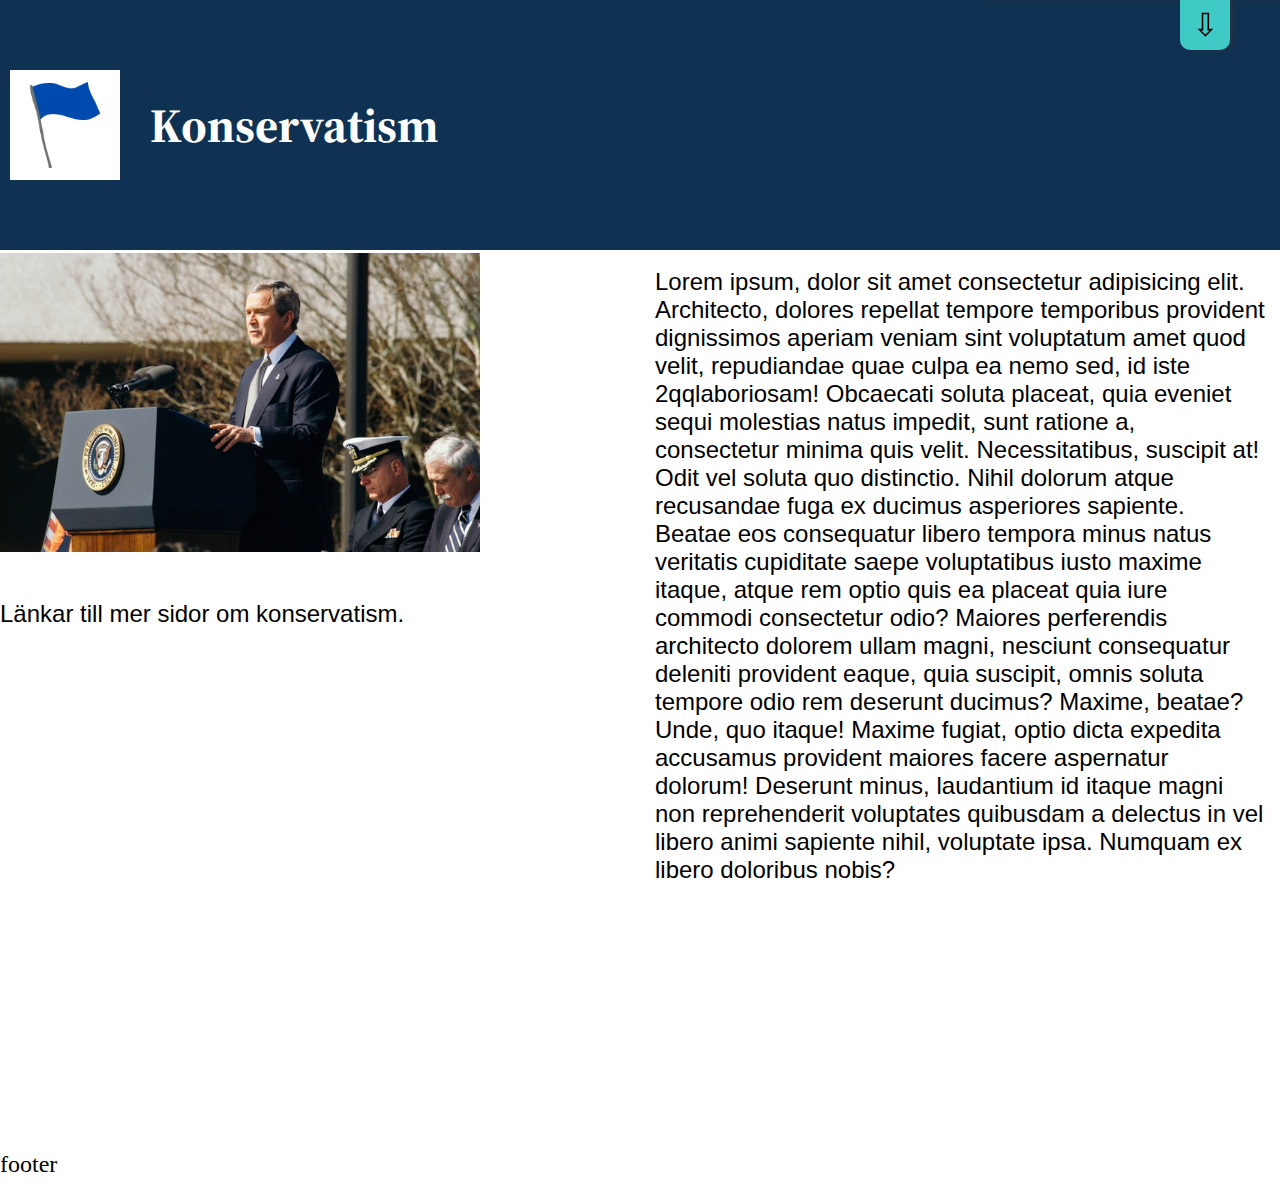
==== index.html @ 44e602ef "Historia och navbaren upplösningsanpassad samt fil för inriktningar skapad." ====
<!DOCTYPE html>
<html lang="sv">
<head>
    <meta charset="UTF-8">
    <meta http-equiv="X-UA-Compatible" content="IE=edge">
    <meta name="viewport" content="width=device-width, initial-scale=1.0">
    <title>Konservatism</title>
    <link rel="stylesheet" href="style.css">
    <link rel="preconnect" href="https://fonts.gstatic.com">
    <link href="https://fonts.googleapis.com/css2?family=Source+Serif+Pro:ital,wght@1,600&display=swap" rel="stylesheet">
</head>
<body>
    <div class="body">
        <nav class="slide" id="nav">
            <span id="x">⇩</span>
            <a href="index.html">Hem</a>
            <a href="historia.html">Historia</a>
            <a href="inriktningar.html">Inriktningar</a>
            <a href="">Partier</a>
        </nav>
        <header class = "header">
            <img src="bilder/logo-projekt.png" alt="blå flagga">
            <h1>Konservatism</h1>
        </header>
        <content class="content">
            <div class="content_img">
            <img src="bilder/history-in-hd-DhwKbmdlJa0-unsplash (2).jpg" alt="George W Bush talar"></div>
            <p class="content_text">Lorem ipsum, dolor sit amet consectetur adipisicing elit. Architecto, dolores repellat tempore temporibus provident dignissimos aperiam veniam sint voluptatum amet quod velit, repudiandae quae culpa ea nemo sed, id iste 2qqlaboriosam! Obcaecati soluta placeat, quia eveniet sequi molestias natus impedit, sunt ratione a, consectetur minima quis velit. Necessitatibus, suscipit at! Odit vel soluta quo distinctio. Nihil dolorum atque recusandae fuga ex ducimus asperiores sapiente. Beatae eos consequatur libero tempora minus natus veritatis cupiditate saepe voluptatibus iusto maxime itaque, atque rem optio quis ea placeat quia iure commodi consectetur odio? Maiores perferendis architecto dolorem ullam magni, nesciunt consequatur deleniti provident eaque, quia suscipit, omnis soluta tempore odio rem deserunt ducimus? Maxime, beatae? Unde, quo itaque! Maxime fugiat, optio dicta expedita accusamus provident maiores facere aspernatur dolorum! Deserunt minus, laudantium id itaque magni non reprehenderit voluptates quibusdam a delectus in vel libero animi sapiente nihil, voluptate ipsa. Numquam ex libero doloribus nobis?</p>

        <div class="content_link">
            <p>Länkar till mer sidor om konservatism.</p>
        </div> 
    </content>
    </div>
        <div class="footer">
            <p>footer</p>
        </div>
    </div>
    <script src="nav.js"></script>
</body>
</html>
---- style.css ----
/*GLOBAL*/
body{
    margin: 0;
    padding: 0;
}

/*GLOBAL-NAV*/
.slide {
    background-color: #40cac5;
    width: 600px;
    height: 300px;
    position: relative;
    
    position: fixed;
    top: -300px;
    right: 0;
    
    transition: .3s ease-in-out;
    
    box-shadow: 5px 0 5px rgba(50, 50, 50, .4);
}

.slide a {
    font-family: 'Source Serif Pro', serif;
    color: white;
    font-size: 350%;
    display: flex;
    justify-content: center;
}

.slide span {
    background-color: #40cac5;

    border-bottom-left-radius: 10px;
    border-bottom-right-radius: 10px;

    cursor: pointer;
    box-shadow: 5px 0 5px rgba(50, 50, 50, .4);
    
    display: block;
    height: 150px;
    width: 150px;

    font-family: Arial, "Helvetica Nueue", sans-serif;
    font-size: 350%;

    position: absolute;
    right: 50px;
    top: 300px;

    display: flex;
    justify-content: center;
    align-items: center;
}

.open {
    top: 0;
}


/*GLOBAL-BODY*/
.body {
    display: grid;
    grid-template-columns: auto;
    grid-template-rows: 300px auto 275px;
    grid-template-areas:
    "h"
    "c"
    "f";
    gap: 3px;
    width: 100%;
}

content {
    font-family: Arial, Helvetica, sans-serif;
}

/*GLOBAL HEADER*/
.header {
    grid-area: h;
    background-color: #103252;
    font-family: 'Source Serif Pro', serif;
    color: white;
    display: flex;
    align-items: center;
}

.header h1 {
    text-align: right;
    margin: 10px;
    padding: 10px;
    font-size: 400%;
}

.header img {
    background-color: white; 
    margin: 10px;
    padding: 10px;
    width: 7%;
    height: auto;
}

/*CONTENT-INDEX*/
.content {
    grid-area: c;
    display: grid;
    grid-template-columns: repeat(2, 1fr);
    grid-template-rows: repeat(2, 1fr);
    grid-template-areas: 
    "b t"
    "l t";
}

.content img {
    width: 75%;
    height: auto;
}

.content_img {
    grid-area: b;
    size: 175%;
}

.content_text {
    grid-area: t;
    margin: 10px;
    padding: 5px;
    font-size: 250%;
}

.content_link {
    grid-area: l;
    display: flex;
    align-items: flex-start;
    font-size: 250%;
}

.footer {
    grid-area: f;
    font-size: 250%;
}

.open {
    top: 150;
    box-shadow: 5px 0 5px 0 rgba(50,50,50, .4);
}


/*CONTENT HISTORY*/
.history_content {
    grid-area: c;
    display: grid;
    grid-template-columns: 500px auto;
    grid-template-rows: repeat(2, 600px);
    grid-template-areas: 
    "hb1 ht"
    "hb2 ht";
}

.history_content img {
    width: 450px;
    height: auto;
}

.history_content_img1 {
    grid-area: hb1;
}

.history_content_text {
    grid-area: ht;
    font-size: 250%;
}

.history_content_img2 {
    grid-area: hb2;
}

/*2K*/
@media screen and (max-width: 2560px) {
    .slide {
        background-color: #40cac5;
        width: 550px;
        height: 250px;
        position: relative;
        
        position: fixed;
        top: -250px;
        right: 0;
        
        transition: .3s ease-in-out;
        
        box-shadow: 5px 0 5px rgba(50, 50, 50, .4);
    }
    
    .slide a {
        font-family: 'Source Serif Pro', serif;
        color: white;
        font-size: 300%;
        display: flex;
        justify-content: center;
    }
    
    .slide span {
        background-color: #40cac5;
    
        border-bottom-left-radius: 10px;
        border-bottom-right-radius: 10px;
    
        cursor: pointer;
        box-shadow: 5px 0 5px rgba(50, 50, 50, .4);
        
        display: block;
        height: 100px;
        width: 100px;
    
        font-family: Arial, "Helvetica Nueue", sans-serif;
        font-size: 300%;
    
        position: absolute;
        right: 50px;
        top: 250px;
    
        display: flex;
        justify-content: center;
        align-items: center;
    }
    
    .open {
        top: 0;
    }

    .body {
        display: grid;
        grid-template-columns: auto;
        grid-template-rows: 250px auto 225px;
        grid-template-areas:
        "h"
        "c"
        "f";
        gap: 3px;
        width: 100%;
    }
    
    .header {
        grid-area: h;
        background-color: #103252;
        font-family: 'Source Serif Pro', serif;
        color: white;
        display: flex;
        align-items: center;

    }
    
    .header h1 {
        text-align: right;
        margin: 10px;
        padding: 10px;
        font-size: 350%;
    }
    
    .header img {
        background-color: white; 
        margin: 10px;
        padding: 10px;
    }
    .content {
        grid-area: c;
        display: grid;
        grid-template-columns: repeat(2, 1fr);
        grid-template-rows: repeat(2, 1fr);
        grid-template-areas: 
        "b t"
        "l t";
    }

    .content_img {
        grid-area: b;
    }
    
    .content_text {
        grid-area: t;
        margin: 10px;
        padding: 5px;
        font-size: 200%;
    }
    
    .content_link {
        grid-area: l;
        display: flex;
        align-items: flex-start;
        font-size: 200%;
    }
    
    .footer {
        grid-area: f;
        font-size: 200%;
    }

    .history_content {
        grid-area: c;
        display: grid;
        grid-template-columns: 500px auto;
        grid-template-rows: repeat(2, 600px);
        grid-template-areas: 
        "hb1 ht"
        "hb2 ht";
    }
    
    .history_content img {
        width: 450px;
        height: auto;
    }
    
    .history_content_img1 {
        grid-area: hb1;
    }
    
    .history_content_text {
        grid-area: ht;
        font-size: 200%;
    }
    
    .history_content_img2 {
        grid-area: hb2;
    }
}

/*1080p*/
@media screen and (max-width: 1920px) {
    .slide {
        background-color: #40cac5;
        width: 500px;
        height: 250px;
        position: relative;
        
        position: fixed;
        top: -250px;
        right: 0;
        
        transition: .3s ease-in-out;
        
        box-shadow: 5px 0 5px rgba(50, 50, 50, .4);
    }
    
    .slide a {
        font-family: 'Source Serif Pro', serif;
        color: white;
        font-size: 250%;
        display: flex;
        justify-content: center;
    }
    
    .slide span {
        background-color: #40cac5;
    
        border-bottom-left-radius: 10px;
        border-bottom-right-radius: 10px;
    
        cursor: pointer;
        box-shadow: 5px 0 5px rgba(50, 50, 50, .4);
        
        display: block;
        height: 50px;
        width: 50px;
    
        font-family: Arial, "Helvetica Nueue", sans-serif;
        font-size: 250%;
    
        position: absolute;
        right: 50px;
        top: 250px;
    
        display: flex;
        justify-content: center;
        align-items: center;
    }
    
    .open {
        top: 0;
    }
    
    .body {
        display: grid;
        grid-template-columns: auto;
        grid-template-rows: 250px auto 225px;
        grid-template-areas:
        "h"
        "c"
        "f";
        gap: 3px;
        width: 100%;
    }
    
    .header {
        grid-area: h;
        background-color: #103252;
        font-family: 'Source Serif Pro', serif;
        color: white;
        display: flex;
        align-items: center;

    }
    
    .header h1 {
        text-align: right;
        margin: 10px;
        padding: 10px;
        font-size: 300%;
    }
    
    .header img {
        background-color: white; 
        margin: 10px;
        padding: 10px;
    }
    .content {
        grid-area: c;
        display: grid;
        grid-template-columns: repeat(2, 1fr);
        grid-template-rows: repeat(2, 1fr);
        grid-template-areas: 
        "b t"
        "l t";
    }

    .content_img {
        grid-area: b;
    }
    
    .content_text {
        grid-area: t;
        margin: 10px;
        padding: 5px;
        font-size: 150%;
    }
    
    .content_link {
        grid-area: l;
        display: flex;
        align-items: flex-start;
        font-size: 150%;
    }
    
    .footer {
        grid-area: f;
        font-size: 150%;
    }

    .history_content {
        grid-area: c;
        display: grid;
        grid-template-columns: 500px auto;
        grid-template-rows: repeat(2, 600px);
        grid-template-areas: 
        "hb1 ht"
        "hb2 ht";
    }
    
    .history_content img {
        width: 450px;
        height: auto;
    }
    
    .history_content_img1 {
        grid-area: hb1;
    }
    
    .history_content_text {
        grid-area: ht;
        font-size: 150%;
    }
    
    .history_content_img2 {
        grid-area: hb2;
    }
}

/*720p*/
@media screen and (max-width: 1280px) {
    .slide {
        background-color: #40cac5;
        width: 300px;
        height: 150px;
        position: relative;
        
        position: fixed;
        top: -150px;
        right: 0;
        
        transition: .3s ease-in-out;
        
        box-shadow: 5px 0 5px rgba(50, 50, 50, .4);
    }
    
    .slide a {
        font-family: 'Source Serif Pro', serif;
        color: white;
    font-size: 150%;
    display: flex;
    justify-content: center;
    }
    
    .slide span {
        background-color: #40cac5;
    
        border-bottom-left-radius: 10px;
        border-bottom-right-radius: 10px;
    
        cursor: pointer;
        box-shadow: 5px 0 5px rgba(50, 50, 50, .4);
        
        display: block;
        height: 50px;
        width: 50px;
    
        font-family: Arial, "Helvetica Nueue", sans-serif;
        font-size: 2rem;
    
        position: absolute;
        right: 50px;
        top: 150px;
    
        display: flex;
        justify-content: center;
        align-items: center;
    }
    
    .open {
        top: 0;
    }

    .body {
        display: grid;
        grid-template-columns: auto;
        grid-template-rows: 250px auto 225px;
        grid-template-areas:
        "h"
        "c"
        "f";
        gap: 3px;
        width: 100%;
    }
    
    .header {
        grid-area: h;
        background-color: #103252;
        font-family: 'Source Serif Pro', serif;
        color: white;
        display: flex;
        align-items: center;

    }
    
    .header h1 {
        text-align: right;
        margin: 10px;
        padding: 10px;
    }
    
    .header img {
        background-color: white; 
        margin: 10px;
        padding: 10px;
    }
    .content {
        grid-area: c;
        display: grid;
        grid-template-columns: repeat(2, 1fr);
        grid-template-rows: repeat(2, 1fr);
        grid-template-areas: 
        "b t"
        "l t";
    }

    .content_img {
        grid-area: b;
    }
    
    .content_text {
        grid-area: t;
        margin: 10px;
        padding: 5px;
    }
    
    .content_link {
        grid-area: l;
        display: flex;
        align-items: flex-start;
    }
    
    .footer {
        grid-area: f;
    }

    .history_content {
        grid-area: c;
        display: grid;
        grid-template-columns: 500px auto;
        grid-template-rows: repeat(2, 600px);
        grid-template-areas: 
        "hb1 ht"
        "hb2 ht";
    }
    
    .history_content img {
        width: 450px;
        height: auto;
    }
    
    .history_content_img1 {
        grid-area: hb1;
    }
    
    .history_content_text {
        grid-area: ht;
    }
    
    .history_content_img2 {
        grid-area: hb2;
    }
}

/*PHONE-SIZE*/
@media screen and (max-width: 992px) {
    .slide {
        background-color: #40cac5;
        width: 100%;
        height: 150px;
        position: relative;
        
        position: fixed;
        top: -150px;
        right: 0;
        
        transition: .3s ease-in-out;
        
        box-shadow: 5px 0 5px rgba(50, 50, 50, .4);
    }
    
    .slide a {
        font-family: 'Source Serif Pro', serif;
        color: white;
    font-size: 150%;
    display: flex;
    justify-content: center;
    }
    
    .slide span {
        background-color: #40cac5;
    
        border-bottom-left-radius: 10px;
        border-bottom-right-radius: 10px;
    
        cursor: pointer;
        box-shadow: 5px 0 5px rgba(50, 50, 50, .4);
        
        display: block;
        height: 50px;
        width: 50px;
    
        font-family: Arial, "Helvetica Nueue", sans-serif;
        font-size: 2rem;
    
        position: absolute;
        right: 50px;
        top: 150px;
    
        display: flex;
        justify-content: center;
        align-items: center;
    }
    
    .open {
        top: 0;
    }

    .content {
        grid-area: c;
        display: grid;
        grid-template-columns: auto;
        grid-template-rows: 176px 1fr 1fr;
        grid-template-areas: 
        "b"
        "t"
        "l";
    }
    .content_img {
        grid-area: b;
    }

    .content_img img {
        max-width: 100%;
        height: auto;
    }
    
    .content_text {
        grid-area: t;
    }
    
    .content_link {
        grid-area: l;
    }

    .history_content {
        grid-area: c;
        display: grid;
        grid-template-columns: auto;
        grid-template-rows: 600px 1fr 600px;
        grid-template-areas: 
        "hb1"
        "ht"
        "hb2";
    }
    
    .history_content img {
        width: 450px;
        height: auto;
    }
    
    .history_content_img1 {
        grid-area: hb1;
    }
    
    .history_content_text {
        grid-area: ht;
    }
    
    .history_content_img2 {
        grid-area: hb2;
    }
}

/*PHONE-TURNED*/
@media screen and (max-width: 500px) {
    .slide {
        background-color: #40cac5;
        width: 100%;
        height: 150px;
        position: relative;
        
        position: fixed;
        top: -150px;
        right: 0;
        
        transition: .3s ease-in-out;
        
        box-shadow: 5px 0 5px rgba(50, 50, 50, .4);
    }
    
    .slide a {
        font-family: 'Source Serif Pro', serif;
        color: white;
    font-size: 150%;
    display: flex;
    justify-content: center;
    }
    
    .slide span {
        background-color: #40cac5;
    
        border-bottom-left-radius: 10px;
        border-bottom-right-radius: 10px;
    
        cursor: pointer;
        box-shadow: 5px 0 5px rgba(50, 50, 50, .4);
        
        display: block;
        height: 50px;
        width: 50px;
    
        font-family: Arial, "Helvetica Nueue", sans-serif;
        font-size: 2rem;
    
        position: absolute;
        right: 50px;
        top: 150px;
    
        display: flex;
        justify-content: center;
        align-items: center;
    }
    
    .open {
        top: 0;
    }

    .content {
        grid-area: c;
        display: grid;
        grid-template-columns: 1fr;
        grid-template-rows: 200px 1fr 1fr;
        grid-template-areas: 
        "b"
        "t"
        "l";
    }
    .content_img {
        grid-area: b;
    }

    .content_img img {
        max-width: 100%;
        height: auto;
    }
    
    .content_text {
        grid-area: t;
    }
    
    .content_link {
        grid-area: l;
    }
        .history_content {
        grid-area: c;
        display: grid;
        grid-template-columns: 1fr;
        grid-template-rows: 600px 1fr 600px;
        grid-template-areas: 
        "hb1"
        "ht"
        "hb2";
    }
    
    .history_content img {
        width: 450px;
        height: auto;
    }
    
    .history_content_img1 {
        grid-area: hb1;
    }
    
    .history_content_text {
        grid-area: ht;
    }
    
    .history_content_img2 {
        grid-area: hb2;
    }
}
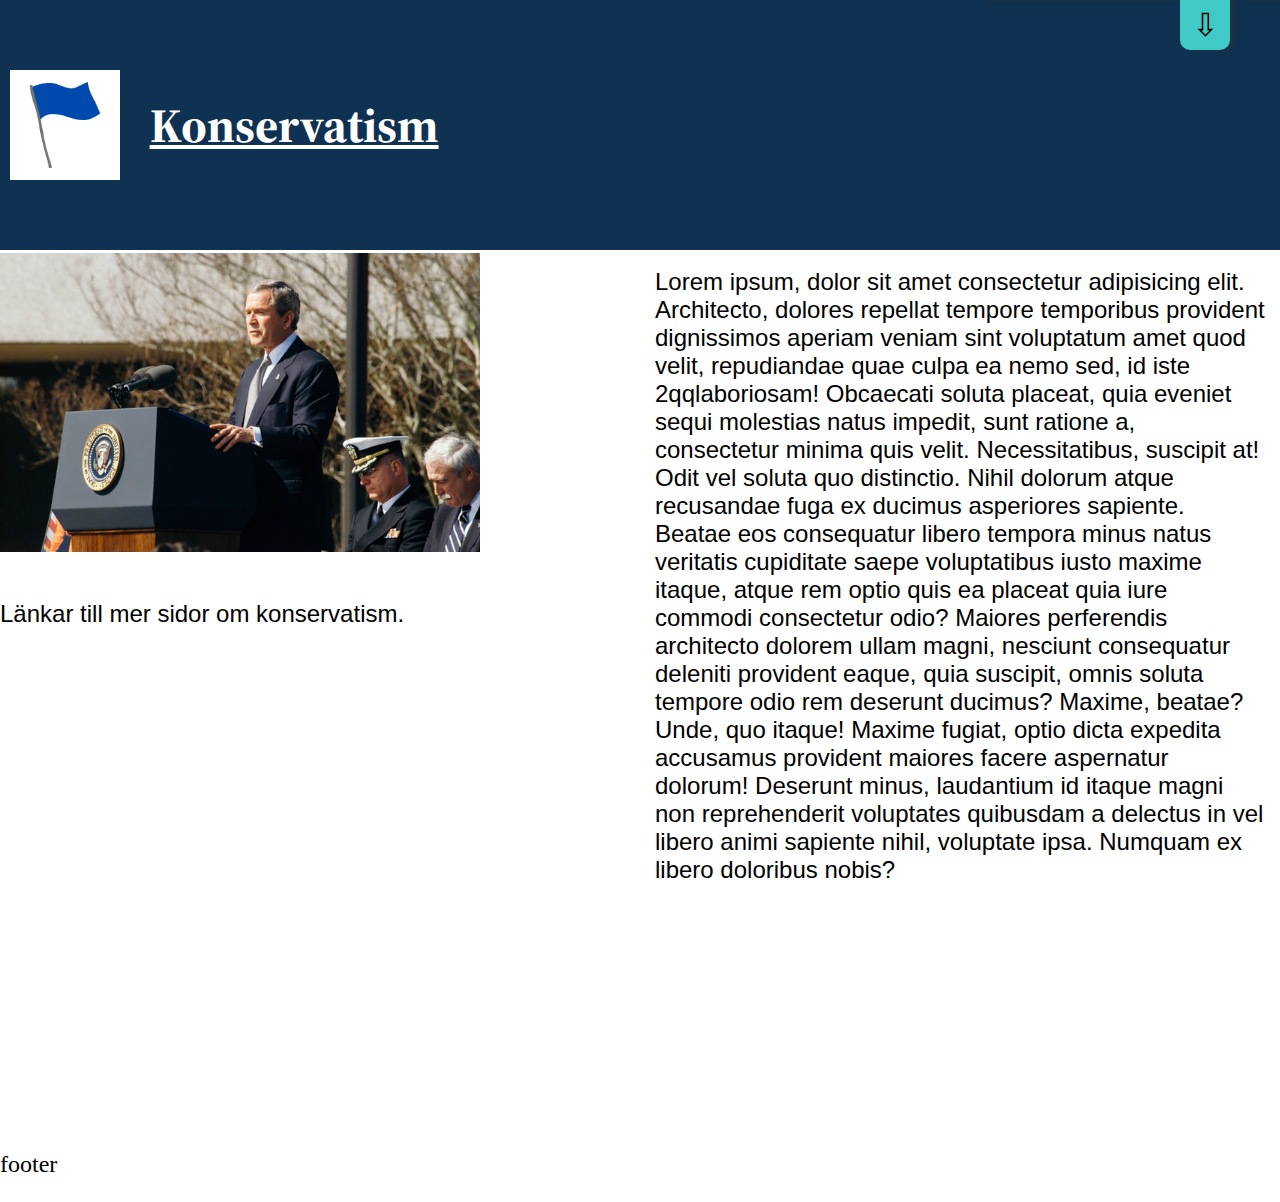
==== commit d3bb9032: "Inriktningar samt CSS och header rubriken." ====
--- a/index.html
+++ b/index.html
@@ -20,7 +20,7 @@
         </nav>
         <header class = "header">
             <img src="bilder/logo-projekt.png" alt="blå flagga">
-            <h1>Konservatism</h1>
+            <a href="index.html"><h1>Konservatism</h1></a>
         </header>
         <content class="content">
             <div class="content_img">
--- a/style.css
+++ b/style.css
@@ -62,7 +62,7 @@
 .body {
     display: grid;
     grid-template-columns: auto;
-    grid-template-rows: 300px auto 275px;
+    grid-template-rows: 300px 1fr 275px;
     grid-template-areas:
     "h"
     "c"
@@ -83,6 +83,10 @@
     color: white;
     display: flex;
     align-items: center;
+}
+
+.header a {
+    color: white;
 }
 
 .header h1 {
@@ -175,6 +179,45 @@
     grid-area: hb2;
 }
 
+.inriktningar_content {
+    grid-template-columns: auto;
+    grid-template-rows: repeat(4, 1fr);
+    grid: area
+    "lk"
+    "sk"
+    "kk"
+    "fk";
+}
+
+.inriktningar_content h2 {
+    font-size: 300%;
+}
+
+.inriktningar_content a {
+    color: black;
+    cursor: pointer;
+}
+
+.inriktningar_content p {
+    font-size: 250%;
+}
+
+.inriktningar_lk {
+    grid-area: lk;
+}
+
+.inriktningar_sk {
+    grid-area: sk;
+}
+
+.inriktningar_kk {
+    grid-area: kk;
+}
+
+.inriktningar_fk {
+    grid-area: fk;
+}
+
 /*2K*/
 @media screen and (max-width: 2560px) {
     .slide {
@@ -316,12 +359,15 @@
     }
     
     .history_content_text {
-        grid-area: ht;
         font-size: 200%;
     }
     
-    .history_content_img2 {
-        grid-area: hb2;
+    .inriktningar_content h2 {
+        font-size: 250%;
+    }
+    
+    .inriktningar_content p {
+        font-size: 200%;
     }
 }
 
@@ -473,6 +519,45 @@
     .history_content_img2 {
         grid-area: hb2;
     }
+
+    .inriktningar_content {
+        grid-template-columns: auto;
+        grid-template-rows: repeat(4, 1fr);
+        grid: area
+        "lk"
+        "sk"
+        "kk"
+        "fk";
+    }
+    
+    .inriktningar_content h2 {
+        font-size: 250%;
+    }
+    
+    .inriktningar_content a {
+        color: black;
+        cursor: pointer;
+    }
+    
+    .inriktningar_content p {
+        font-size: 200%;
+    }
+    
+    .inriktningar_lk {
+        grid-area: lk;
+    }
+    
+    .inriktningar_sk {
+        grid-area: sk;
+    }
+    
+    .inriktningar_kk {
+        grid-area: kk;
+    }
+    
+    .inriktningar_fk {
+        grid-area: fk;
+    }
 }
 
 /*720p*/
@@ -480,11 +565,11 @@
     .slide {
         background-color: #40cac5;
         width: 300px;
-        height: 150px;
+        height: 250px;
         position: relative;
         
         position: fixed;
-        top: -150px;
+        top: -250px;
         right: 0;
         
         transition: .3s ease-in-out;
@@ -518,7 +603,7 @@
     
         position: absolute;
         right: 50px;
-        top: 150px;
+        top: 250px;
     
         display: flex;
         justify-content: center;
@@ -618,6 +703,45 @@
     .history_content_img2 {
         grid-area: hb2;
     }
+
+    .inriktningar_content {
+        grid-template-columns: auto;
+        grid-template-rows: repeat(4, 1fr);
+        grid: area
+        "lk"
+        "sk"
+        "kk"
+        "fk";
+    }
+    
+    .inriktningar_content h2 {
+        font-size: 250%;
+    }
+    
+    .inriktningar_content a {
+        color: black;
+        cursor: pointer;
+    }
+    
+    .inriktningar_content p {
+        font-size: 200%;
+    }
+    
+    .inriktningar_lk {
+        grid-area: lk;
+    }
+    
+    .inriktningar_sk {
+        grid-area: sk;
+    }
+    
+    .inriktningar_kk {
+        grid-area: kk;
+    }
+    
+    .inriktningar_fk {
+        grid-area: fk;
+    }
 }
 
 /*PHONE-SIZE*/
@@ -640,31 +764,31 @@
     .slide a {
         font-family: 'Source Serif Pro', serif;
         color: white;
-    font-size: 150%;
-    display: flex;
-    justify-content: center;
+        font-size: 150%;
+        display: flex;
+        justify-content: center;
     }
     
     .slide span {
         background-color: #40cac5;
-    
+        
         border-bottom-left-radius: 10px;
         border-bottom-right-radius: 10px;
-    
+        
         cursor: pointer;
         box-shadow: 5px 0 5px rgba(50, 50, 50, .4);
         
         display: block;
         height: 50px;
         width: 50px;
-    
+        
         font-family: Arial, "Helvetica Nueue", sans-serif;
         font-size: 2rem;
-    
+        
         position: absolute;
         right: 50px;
         top: 150px;
-    
+        
         display: flex;
         justify-content: center;
         align-items: center;
@@ -673,12 +797,20 @@
     .open {
         top: 0;
     }
-
+    
+    .header {
+        font-size: 75%;
+    }
+    
+    .header img {
+        width: 150px;
+        height: auto;
+    }
     .content {
         grid-area: c;
         display: grid;
         grid-template-columns: auto;
-        grid-template-rows: 176px 1fr 1fr;
+        grid-template-rows: 450px 1fr 1fr;
         grid-template-areas: 
         "b"
         "t"
@@ -687,7 +819,7 @@
     .content_img {
         grid-area: b;
     }
-
+    
     .content_img img {
         max-width: 100%;
         height: auto;
@@ -700,7 +832,7 @@
     .content_link {
         grid-area: l;
     }
-
+    
     .history_content {
         grid-area: c;
         display: grid;
@@ -728,6 +860,43 @@
     .history_content_img2 {
         grid-area: hb2;
     }
+    .inriktningar_content {
+        grid-template-columns: auto;
+        grid-template-rows: repeat(4, 1fr);
+        grid: area
+        "lk"
+        "sk"
+        "kk"
+        "fk";
+    }
+    
+    .inriktningar_content p {
+        font-size: 50%;
+    }
+    
+    .inriktningar_content a {
+        color: black;
+        cursor: pointer;
+    }
+    .inriktningar_content h2 {
+        font-size: 100%;
+    }
+    
+    .inriktningar_lk {
+        grid-area: lk;
+    }
+    
+    .inriktningar_sk {
+        grid-area: sk;
+    }
+    
+    .inriktningar_kk {
+        grid-area: kk;
+    }
+    
+    .inriktningar_fk {
+        grid-area: fk;
+    }
 }
 
 /*PHONE-TURNED*/
@@ -735,11 +904,11 @@
     .slide {
         background-color: #40cac5;
         width: 100%;
-        height: 150px;
+        height: 250px;
         position: relative;
         
         position: fixed;
-        top: -150px;
+        top: -250px;
         right: 0;
         
         transition: .3s ease-in-out;
@@ -773,7 +942,7 @@
     
         position: absolute;
         right: 50px;
-        top: 150px;
+        top: 250px;
     
         display: flex;
         justify-content: center;
@@ -837,4 +1006,34 @@
     .history_content_img2 {
         grid-area: hb2;
     }
+    .inriktningar_content {
+        grid-template-columns: auto;
+        grid-template-rows: repeat(4, 1fr);
+        grid: area
+        "lk"
+        "sk"
+        "kk"
+        "fk";
+    }
+    
+    .inriktningar_content a {
+        color: black;
+        cursor: pointer;
+    }
+    
+    .inriktningar_lk {
+        grid-area: lk;
+    }
+    
+    .inriktningar_sk {
+        grid-area: sk;
+    }
+    
+    .inriktningar_kk {
+        grid-area: kk;
+    }
+    
+    .inriktningar_fk {
+        grid-area: fk;
+    }
 }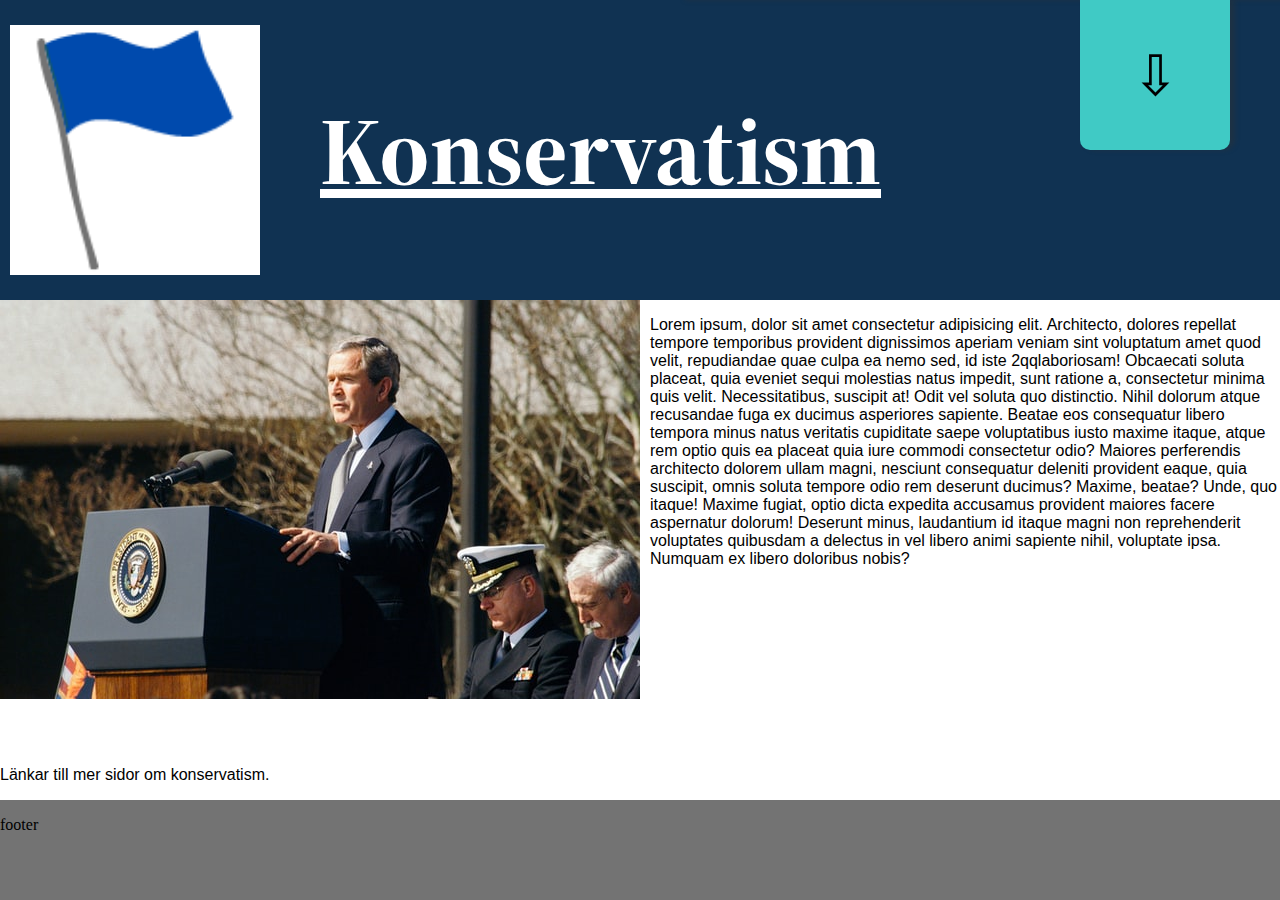
==== commit 2f993ea3: "Göra om CSS koden 1" ====
--- a/index.html
+++ b/index.html
@@ -22,16 +22,17 @@
             <img src="bilder/logo-projekt.png" alt="blå flagga">
             <a href="index.html"><h1>Konservatism</h1></a>
         </header>
-        <content class="content">
-            <div class="content_img">
-            <img src="bilder/history-in-hd-DhwKbmdlJa0-unsplash (2).jpg" alt="George W Bush talar"></div>
-            <p class="content_text">Lorem ipsum, dolor sit amet consectetur adipisicing elit. Architecto, dolores repellat tempore temporibus provident dignissimos aperiam veniam sint voluptatum amet quod velit, repudiandae quae culpa ea nemo sed, id iste 2qqlaboriosam! Obcaecati soluta placeat, quia eveniet sequi molestias natus impedit, sunt ratione a, consectetur minima quis velit. Necessitatibus, suscipit at! Odit vel soluta quo distinctio. Nihil dolorum atque recusandae fuga ex ducimus asperiores sapiente. Beatae eos consequatur libero tempora minus natus veritatis cupiditate saepe voluptatibus iusto maxime itaque, atque rem optio quis ea placeat quia iure commodi consectetur odio? Maiores perferendis architecto dolorem ullam magni, nesciunt consequatur deleniti provident eaque, quia suscipit, omnis soluta tempore odio rem deserunt ducimus? Maxime, beatae? Unde, quo itaque! Maxime fugiat, optio dicta expedita accusamus provident maiores facere aspernatur dolorum! Deserunt minus, laudantium id itaque magni non reprehenderit voluptates quibusdam a delectus in vel libero animi sapiente nihil, voluptate ipsa. Numquam ex libero doloribus nobis?</p>
-
-        <div class="content_link">
-            <p>Länkar till mer sidor om konservatism.</p>
-        </div> 
-    </content>
-    </div>
+        <content class = "content">
+            <div class="content_index">
+                <div class="index_img">
+                    <img src="bilder/history-in-hd-DhwKbmdlJa0-unsplash (2).jpg" alt="George W Bush talar">
+                </div>
+                    <p class="content_text">Lorem ipsum, dolor sit amet consectetur adipisicing elit. Architecto, dolores repellat tempore temporibus provident dignissimos aperiam veniam sint voluptatum amet quod velit, repudiandae quae culpa ea nemo sed, id iste 2qqlaboriosam! Obcaecati soluta placeat, quia eveniet sequi molestias natus impedit, sunt ratione a, consectetur minima quis velit. Necessitatibus, suscipit at! Odit vel soluta quo distinctio. Nihil dolorum atque recusandae fuga ex ducimus asperiores sapiente. Beatae eos consequatur libero tempora minus natus veritatis cupiditate saepe voluptatibus iusto maxime itaque, atque rem optio quis ea placeat quia iure commodi consectetur odio? Maiores perferendis architecto dolorem ullam magni, nesciunt consequatur deleniti provident eaque, quia suscipit, omnis soluta tempore odio rem deserunt ducimus? Maxime, beatae? Unde, quo itaque! Maxime fugiat, optio dicta expedita accusamus provident maiores facere aspernatur dolorum! Deserunt minus, laudantium id itaque magni non reprehenderit voluptates quibusdam a delectus in vel libero animi sapiente nihil, voluptate ipsa. Numquam ex libero doloribus nobis?</p>
+                <div class="content_link">
+                    <p>Länkar till mer sidor om konservatism.</p>
+                </div> 
+            </div>
+        </content>
         <div class="footer">
             <p>footer</p>
         </div>
--- a/style.css
+++ b/style.css
@@ -57,983 +57,56 @@
     top: 0;
 }
 
-
-/*GLOBAL-BODY*/
+/*BODY*/
 .body {
     display: grid;
     grid-template-columns: auto;
-    grid-template-rows: 300px 1fr 275px;
-    grid-template-areas:
+    grid-template-rows: 300px auto 100px;
+    grid-template-areas: 
     "h"
     "c"
     "f";
-    gap: 3px;
-    width: 100%;
 }
 
-content {
-    font-family: Arial, Helvetica, sans-serif;
-}
-
-/*GLOBAL HEADER*/
+/*HEADER*/
 .header {
     grid-area: h;
     background-color: #103252;
-    font-family: 'Source Serif Pro', serif;
-    color: white;
     display: flex;
     align-items: center;
 }
 
 .header a {
     color: white;
+    padding: 50px;
+    font-size: 300%;
 }
 
 .header h1 {
-    text-align: right;
-    margin: 10px;
-    padding: 10px;
-    font-size: 400%;
+    font-family: 'Source Serif Pro', serif;
 }
 
 .header img {
-    background-color: white; 
+    width: 250px;
+    height: auto;
     margin: 10px;
-    padding: 10px;
-    width: 7%;
-    height: auto;
 }
 
-/*CONTENT-INDEX*/
 .content {
     grid-area: c;
-    display: grid;
-    grid-template-columns: repeat(2, 1fr);
-    grid-template-rows: repeat(2, 1fr);
-    grid-template-areas: 
-    "b t"
-    "l t";
 }
 
-.content img {
-    width: 75%;
-    height: auto;
-}
-
-.content_img {
-    grid-area: b;
-    size: 175%;
-}
-
-.content_text {
-    grid-area: t;
-    margin: 10px;
-    padding: 5px;
-    font-size: 250%;
-}
-
-.content_link {
-    grid-area: l;
-    display: flex;
-    align-items: flex-start;
-    font-size: 250%;
+.content_index {
+    font-family: Arial, Helvetica, sans-serif;
+    display: grid;
+    grid-template-columns: 650px 1fr;
+    grid-template-rows: 450px 1fr;
+    grid-template-areas: 
+    "ib it"
+    "il it";
 }
 
 .footer {
     grid-area: f;
-    font-size: 250%;
-}
-
-.open {
-    top: 150;
-    box-shadow: 5px 0 5px 0 rgba(50,50,50, .4);
-}
-
-
-/*CONTENT HISTORY*/
-.history_content {
-    grid-area: c;
-    display: grid;
-    grid-template-columns: 500px auto;
-    grid-template-rows: repeat(2, 600px);
-    grid-template-areas: 
-    "hb1 ht"
-    "hb2 ht";
-}
-
-.history_content img {
-    width: 450px;
-    height: auto;
-}
-
-.history_content_img1 {
-    grid-area: hb1;
-}
-
-.history_content_text {
-    grid-area: ht;
-    font-size: 250%;
-}
-
-.history_content_img2 {
-    grid-area: hb2;
-}
-
-.inriktningar_content {
-    grid-template-columns: auto;
-    grid-template-rows: repeat(4, 1fr);
-    grid: area
-    "lk"
-    "sk"
-    "kk"
-    "fk";
-}
-
-.inriktningar_content h2 {
-    font-size: 300%;
-}
-
-.inriktningar_content a {
-    color: black;
-    cursor: pointer;
-}
-
-.inriktningar_content p {
-    font-size: 250%;
-}
-
-.inriktningar_lk {
-    grid-area: lk;
-}
-
-.inriktningar_sk {
-    grid-area: sk;
-}
-
-.inriktningar_kk {
-    grid-area: kk;
-}
-
-.inriktningar_fk {
-    grid-area: fk;
-}
-
-/*2K*/
-@media screen and (max-width: 2560px) {
-    .slide {
-        background-color: #40cac5;
-        width: 550px;
-        height: 250px;
-        position: relative;
-        
-        position: fixed;
-        top: -250px;
-        right: 0;
-        
-        transition: .3s ease-in-out;
-        
-        box-shadow: 5px 0 5px rgba(50, 50, 50, .4);
-    }
-    
-    .slide a {
-        font-family: 'Source Serif Pro', serif;
-        color: white;
-        font-size: 300%;
-        display: flex;
-        justify-content: center;
-    }
-    
-    .slide span {
-        background-color: #40cac5;
-    
-        border-bottom-left-radius: 10px;
-        border-bottom-right-radius: 10px;
-    
-        cursor: pointer;
-        box-shadow: 5px 0 5px rgba(50, 50, 50, .4);
-        
-        display: block;
-        height: 100px;
-        width: 100px;
-    
-        font-family: Arial, "Helvetica Nueue", sans-serif;
-        font-size: 300%;
-    
-        position: absolute;
-        right: 50px;
-        top: 250px;
-    
-        display: flex;
-        justify-content: center;
-        align-items: center;
-    }
-    
-    .open {
-        top: 0;
-    }
-
-    .body {
-        display: grid;
-        grid-template-columns: auto;
-        grid-template-rows: 250px auto 225px;
-        grid-template-areas:
-        "h"
-        "c"
-        "f";
-        gap: 3px;
-        width: 100%;
-    }
-    
-    .header {
-        grid-area: h;
-        background-color: #103252;
-        font-family: 'Source Serif Pro', serif;
-        color: white;
-        display: flex;
-        align-items: center;
-
-    }
-    
-    .header h1 {
-        text-align: right;
-        margin: 10px;
-        padding: 10px;
-        font-size: 350%;
-    }
-    
-    .header img {
-        background-color: white; 
-        margin: 10px;
-        padding: 10px;
-    }
-    .content {
-        grid-area: c;
-        display: grid;
-        grid-template-columns: repeat(2, 1fr);
-        grid-template-rows: repeat(2, 1fr);
-        grid-template-areas: 
-        "b t"
-        "l t";
-    }
-
-    .content_img {
-        grid-area: b;
-    }
-    
-    .content_text {
-        grid-area: t;
-        margin: 10px;
-        padding: 5px;
-        font-size: 200%;
-    }
-    
-    .content_link {
-        grid-area: l;
-        display: flex;
-        align-items: flex-start;
-        font-size: 200%;
-    }
-    
-    .footer {
-        grid-area: f;
-        font-size: 200%;
-    }
-
-    .history_content {
-        grid-area: c;
-        display: grid;
-        grid-template-columns: 500px auto;
-        grid-template-rows: repeat(2, 600px);
-        grid-template-areas: 
-        "hb1 ht"
-        "hb2 ht";
-    }
-    
-    .history_content img {
-        width: 450px;
-        height: auto;
-    }
-    
-    .history_content_img1 {
-        grid-area: hb1;
-    }
-    
-    .history_content_text {
-        font-size: 200%;
-    }
-    
-    .inriktningar_content h2 {
-        font-size: 250%;
-    }
-    
-    .inriktningar_content p {
-        font-size: 200%;
-    }
-}
-
-/*1080p*/
-@media screen and (max-width: 1920px) {
-    .slide {
-        background-color: #40cac5;
-        width: 500px;
-        height: 250px;
-        position: relative;
-        
-        position: fixed;
-        top: -250px;
-        right: 0;
-        
-        transition: .3s ease-in-out;
-        
-        box-shadow: 5px 0 5px rgba(50, 50, 50, .4);
-    }
-    
-    .slide a {
-        font-family: 'Source Serif Pro', serif;
-        color: white;
-        font-size: 250%;
-        display: flex;
-        justify-content: center;
-    }
-    
-    .slide span {
-        background-color: #40cac5;
-    
-        border-bottom-left-radius: 10px;
-        border-bottom-right-radius: 10px;
-    
-        cursor: pointer;
-        box-shadow: 5px 0 5px rgba(50, 50, 50, .4);
-        
-        display: block;
-        height: 50px;
-        width: 50px;
-    
-        font-family: Arial, "Helvetica Nueue", sans-serif;
-        font-size: 250%;
-    
-        position: absolute;
-        right: 50px;
-        top: 250px;
-    
-        display: flex;
-        justify-content: center;
-        align-items: center;
-    }
-    
-    .open {
-        top: 0;
-    }
-    
-    .body {
-        display: grid;
-        grid-template-columns: auto;
-        grid-template-rows: 250px auto 225px;
-        grid-template-areas:
-        "h"
-        "c"
-        "f";
-        gap: 3px;
-        width: 100%;
-    }
-    
-    .header {
-        grid-area: h;
-        background-color: #103252;
-        font-family: 'Source Serif Pro', serif;
-        color: white;
-        display: flex;
-        align-items: center;
-
-    }
-    
-    .header h1 {
-        text-align: right;
-        margin: 10px;
-        padding: 10px;
-        font-size: 300%;
-    }
-    
-    .header img {
-        background-color: white; 
-        margin: 10px;
-        padding: 10px;
-    }
-    .content {
-        grid-area: c;
-        display: grid;
-        grid-template-columns: repeat(2, 1fr);
-        grid-template-rows: repeat(2, 1fr);
-        grid-template-areas: 
-        "b t"
-        "l t";
-    }
-
-    .content_img {
-        grid-area: b;
-    }
-    
-    .content_text {
-        grid-area: t;
-        margin: 10px;
-        padding: 5px;
-        font-size: 150%;
-    }
-    
-    .content_link {
-        grid-area: l;
-        display: flex;
-        align-items: flex-start;
-        font-size: 150%;
-    }
-    
-    .footer {
-        grid-area: f;
-        font-size: 150%;
-    }
-
-    .history_content {
-        grid-area: c;
-        display: grid;
-        grid-template-columns: 500px auto;
-        grid-template-rows: repeat(2, 600px);
-        grid-template-areas: 
-        "hb1 ht"
-        "hb2 ht";
-    }
-    
-    .history_content img {
-        width: 450px;
-        height: auto;
-    }
-    
-    .history_content_img1 {
-        grid-area: hb1;
-    }
-    
-    .history_content_text {
-        grid-area: ht;
-        font-size: 150%;
-    }
-    
-    .history_content_img2 {
-        grid-area: hb2;
-    }
-
-    .inriktningar_content {
-        grid-template-columns: auto;
-        grid-template-rows: repeat(4, 1fr);
-        grid: area
-        "lk"
-        "sk"
-        "kk"
-        "fk";
-    }
-    
-    .inriktningar_content h2 {
-        font-size: 250%;
-    }
-    
-    .inriktningar_content a {
-        color: black;
-        cursor: pointer;
-    }
-    
-    .inriktningar_content p {
-        font-size: 200%;
-    }
-    
-    .inriktningar_lk {
-        grid-area: lk;
-    }
-    
-    .inriktningar_sk {
-        grid-area: sk;
-    }
-    
-    .inriktningar_kk {
-        grid-area: kk;
-    }
-    
-    .inriktningar_fk {
-        grid-area: fk;
-    }
-}
-
-/*720p*/
-@media screen and (max-width: 1280px) {
-    .slide {
-        background-color: #40cac5;
-        width: 300px;
-        height: 250px;
-        position: relative;
-        
-        position: fixed;
-        top: -250px;
-        right: 0;
-        
-        transition: .3s ease-in-out;
-        
-        box-shadow: 5px 0 5px rgba(50, 50, 50, .4);
-    }
-    
-    .slide a {
-        font-family: 'Source Serif Pro', serif;
-        color: white;
-    font-size: 150%;
-    display: flex;
-    justify-content: center;
-    }
-    
-    .slide span {
-        background-color: #40cac5;
-    
-        border-bottom-left-radius: 10px;
-        border-bottom-right-radius: 10px;
-    
-        cursor: pointer;
-        box-shadow: 5px 0 5px rgba(50, 50, 50, .4);
-        
-        display: block;
-        height: 50px;
-        width: 50px;
-    
-        font-family: Arial, "Helvetica Nueue", sans-serif;
-        font-size: 2rem;
-    
-        position: absolute;
-        right: 50px;
-        top: 250px;
-    
-        display: flex;
-        justify-content: center;
-        align-items: center;
-    }
-    
-    .open {
-        top: 0;
-    }
-
-    .body {
-        display: grid;
-        grid-template-columns: auto;
-        grid-template-rows: 250px auto 225px;
-        grid-template-areas:
-        "h"
-        "c"
-        "f";
-        gap: 3px;
-        width: 100%;
-    }
-    
-    .header {
-        grid-area: h;
-        background-color: #103252;
-        font-family: 'Source Serif Pro', serif;
-        color: white;
-        display: flex;
-        align-items: center;
-
-    }
-    
-    .header h1 {
-        text-align: right;
-        margin: 10px;
-        padding: 10px;
-    }
-    
-    .header img {
-        background-color: white; 
-        margin: 10px;
-        padding: 10px;
-    }
-    .content {
-        grid-area: c;
-        display: grid;
-        grid-template-columns: repeat(2, 1fr);
-        grid-template-rows: repeat(2, 1fr);
-        grid-template-areas: 
-        "b t"
-        "l t";
-    }
-
-    .content_img {
-        grid-area: b;
-    }
-    
-    .content_text {
-        grid-area: t;
-        margin: 10px;
-        padding: 5px;
-    }
-    
-    .content_link {
-        grid-area: l;
-        display: flex;
-        align-items: flex-start;
-    }
-    
-    .footer {
-        grid-area: f;
-    }
-
-    .history_content {
-        grid-area: c;
-        display: grid;
-        grid-template-columns: 500px auto;
-        grid-template-rows: repeat(2, 600px);
-        grid-template-areas: 
-        "hb1 ht"
-        "hb2 ht";
-    }
-    
-    .history_content img {
-        width: 450px;
-        height: auto;
-    }
-    
-    .history_content_img1 {
-        grid-area: hb1;
-    }
-    
-    .history_content_text {
-        grid-area: ht;
-    }
-    
-    .history_content_img2 {
-        grid-area: hb2;
-    }
-
-    .inriktningar_content {
-        grid-template-columns: auto;
-        grid-template-rows: repeat(4, 1fr);
-        grid: area
-        "lk"
-        "sk"
-        "kk"
-        "fk";
-    }
-    
-    .inriktningar_content h2 {
-        font-size: 250%;
-    }
-    
-    .inriktningar_content a {
-        color: black;
-        cursor: pointer;
-    }
-    
-    .inriktningar_content p {
-        font-size: 200%;
-    }
-    
-    .inriktningar_lk {
-        grid-area: lk;
-    }
-    
-    .inriktningar_sk {
-        grid-area: sk;
-    }
-    
-    .inriktningar_kk {
-        grid-area: kk;
-    }
-    
-    .inriktningar_fk {
-        grid-area: fk;
-    }
-}
-
-/*PHONE-SIZE*/
-@media screen and (max-width: 992px) {
-    .slide {
-        background-color: #40cac5;
-        width: 100%;
-        height: 150px;
-        position: relative;
-        
-        position: fixed;
-        top: -150px;
-        right: 0;
-        
-        transition: .3s ease-in-out;
-        
-        box-shadow: 5px 0 5px rgba(50, 50, 50, .4);
-    }
-    
-    .slide a {
-        font-family: 'Source Serif Pro', serif;
-        color: white;
-        font-size: 150%;
-        display: flex;
-        justify-content: center;
-    }
-    
-    .slide span {
-        background-color: #40cac5;
-        
-        border-bottom-left-radius: 10px;
-        border-bottom-right-radius: 10px;
-        
-        cursor: pointer;
-        box-shadow: 5px 0 5px rgba(50, 50, 50, .4);
-        
-        display: block;
-        height: 50px;
-        width: 50px;
-        
-        font-family: Arial, "Helvetica Nueue", sans-serif;
-        font-size: 2rem;
-        
-        position: absolute;
-        right: 50px;
-        top: 150px;
-        
-        display: flex;
-        justify-content: center;
-        align-items: center;
-    }
-    
-    .open {
-        top: 0;
-    }
-    
-    .header {
-        font-size: 75%;
-    }
-    
-    .header img {
-        width: 150px;
-        height: auto;
-    }
-    .content {
-        grid-area: c;
-        display: grid;
-        grid-template-columns: auto;
-        grid-template-rows: 450px 1fr 1fr;
-        grid-template-areas: 
-        "b"
-        "t"
-        "l";
-    }
-    .content_img {
-        grid-area: b;
-    }
-    
-    .content_img img {
-        max-width: 100%;
-        height: auto;
-    }
-    
-    .content_text {
-        grid-area: t;
-    }
-    
-    .content_link {
-        grid-area: l;
-    }
-    
-    .history_content {
-        grid-area: c;
-        display: grid;
-        grid-template-columns: auto;
-        grid-template-rows: 600px 1fr 600px;
-        grid-template-areas: 
-        "hb1"
-        "ht"
-        "hb2";
-    }
-    
-    .history_content img {
-        width: 450px;
-        height: auto;
-    }
-    
-    .history_content_img1 {
-        grid-area: hb1;
-    }
-    
-    .history_content_text {
-        grid-area: ht;
-    }
-    
-    .history_content_img2 {
-        grid-area: hb2;
-    }
-    .inriktningar_content {
-        grid-template-columns: auto;
-        grid-template-rows: repeat(4, 1fr);
-        grid: area
-        "lk"
-        "sk"
-        "kk"
-        "fk";
-    }
-    
-    .inriktningar_content p {
-        font-size: 50%;
-    }
-    
-    .inriktningar_content a {
-        color: black;
-        cursor: pointer;
-    }
-    .inriktningar_content h2 {
-        font-size: 100%;
-    }
-    
-    .inriktningar_lk {
-        grid-area: lk;
-    }
-    
-    .inriktningar_sk {
-        grid-area: sk;
-    }
-    
-    .inriktningar_kk {
-        grid-area: kk;
-    }
-    
-    .inriktningar_fk {
-        grid-area: fk;
-    }
-}
-
-/*PHONE-TURNED*/
-@media screen and (max-width: 500px) {
-    .slide {
-        background-color: #40cac5;
-        width: 100%;
-        height: 250px;
-        position: relative;
-        
-        position: fixed;
-        top: -250px;
-        right: 0;
-        
-        transition: .3s ease-in-out;
-        
-        box-shadow: 5px 0 5px rgba(50, 50, 50, .4);
-    }
-    
-    .slide a {
-        font-family: 'Source Serif Pro', serif;
-        color: white;
-    font-size: 150%;
-    display: flex;
-    justify-content: center;
-    }
-    
-    .slide span {
-        background-color: #40cac5;
-    
-        border-bottom-left-radius: 10px;
-        border-bottom-right-radius: 10px;
-    
-        cursor: pointer;
-        box-shadow: 5px 0 5px rgba(50, 50, 50, .4);
-        
-        display: block;
-        height: 50px;
-        width: 50px;
-    
-        font-family: Arial, "Helvetica Nueue", sans-serif;
-        font-size: 2rem;
-    
-        position: absolute;
-        right: 50px;
-        top: 250px;
-    
-        display: flex;
-        justify-content: center;
-        align-items: center;
-    }
-    
-    .open {
-        top: 0;
-    }
-
-    .content {
-        grid-area: c;
-        display: grid;
-        grid-template-columns: 1fr;
-        grid-template-rows: 200px 1fr 1fr;
-        grid-template-areas: 
-        "b"
-        "t"
-        "l";
-    }
-    .content_img {
-        grid-area: b;
-    }
-
-    .content_img img {
-        max-width: 100%;
-        height: auto;
-    }
-    
-    .content_text {
-        grid-area: t;
-    }
-    
-    .content_link {
-        grid-area: l;
-    }
-        .history_content {
-        grid-area: c;
-        display: grid;
-        grid-template-columns: 1fr;
-        grid-template-rows: 600px 1fr 600px;
-        grid-template-areas: 
-        "hb1"
-        "ht"
-        "hb2";
-    }
-    
-    .history_content img {
-        width: 450px;
-        height: auto;
-    }
-    
-    .history_content_img1 {
-        grid-area: hb1;
-    }
-    
-    .history_content_text {
-        grid-area: ht;
-    }
-    
-    .history_content_img2 {
-        grid-area: hb2;
-    }
-    .inriktningar_content {
-        grid-template-columns: auto;
-        grid-template-rows: repeat(4, 1fr);
-        grid: area
-        "lk"
-        "sk"
-        "kk"
-        "fk";
-    }
-    
-    .inriktningar_content a {
-        color: black;
-        cursor: pointer;
-    }
-    
-    .inriktningar_lk {
-        grid-area: lk;
-    }
-    
-    .inriktningar_sk {
-        grid-area: sk;
-    }
-    
-    .inriktningar_kk {
-        grid-area: kk;
-    }
-    
-    .inriktningar_fk {
-        grid-area: fk;
-    }
+    background-color: #737373;
 }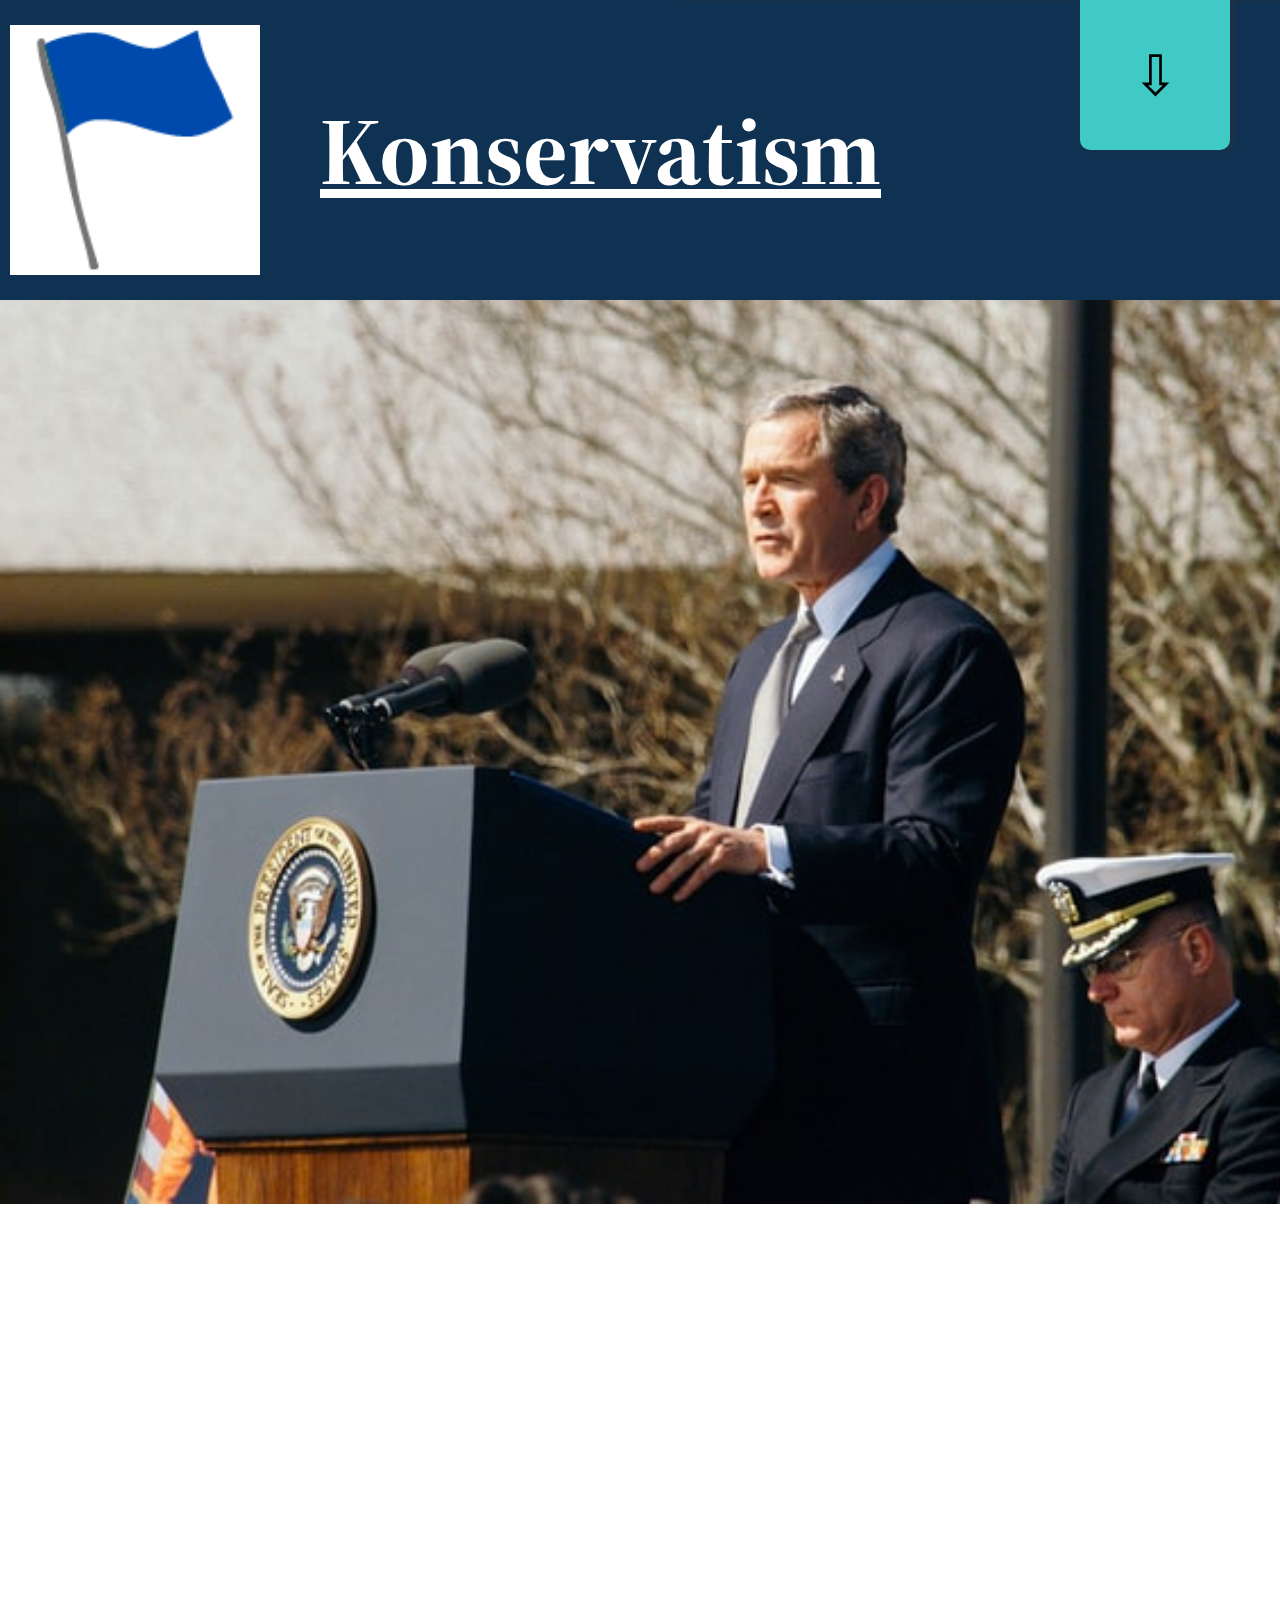
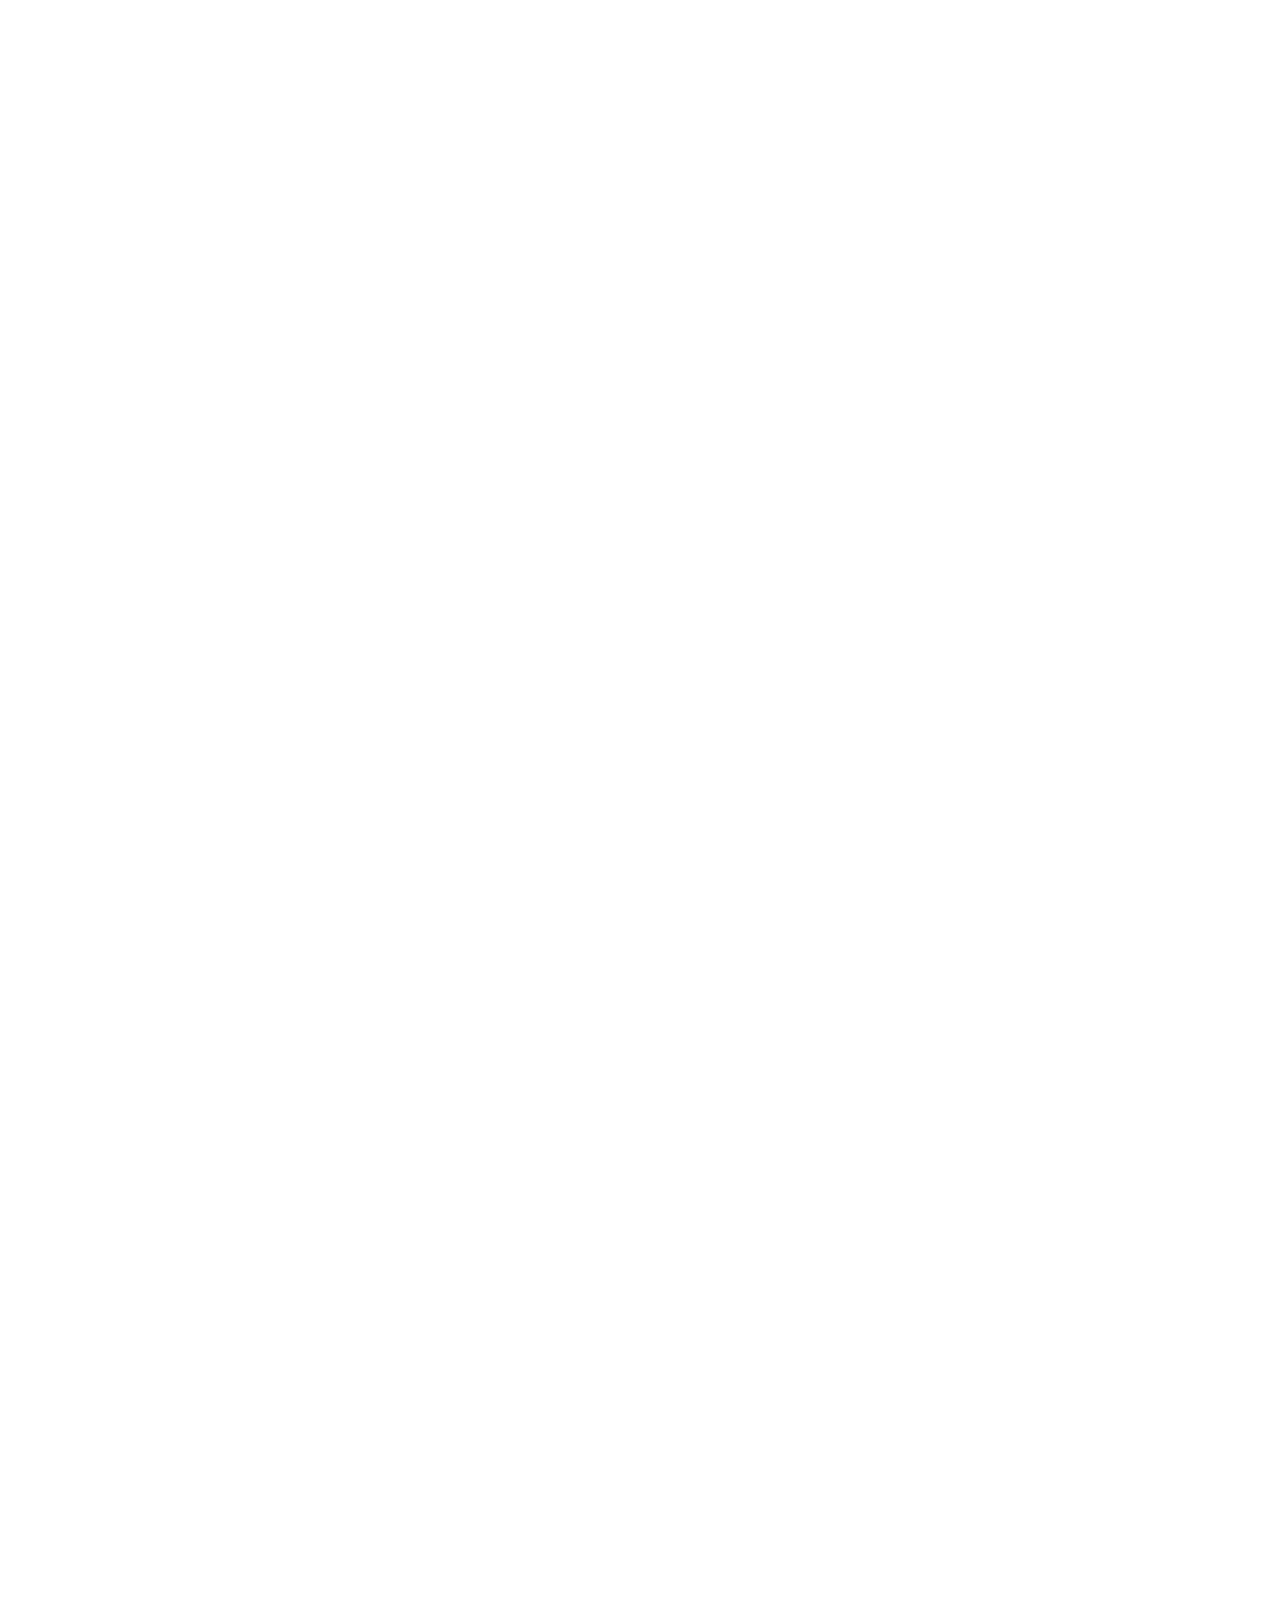
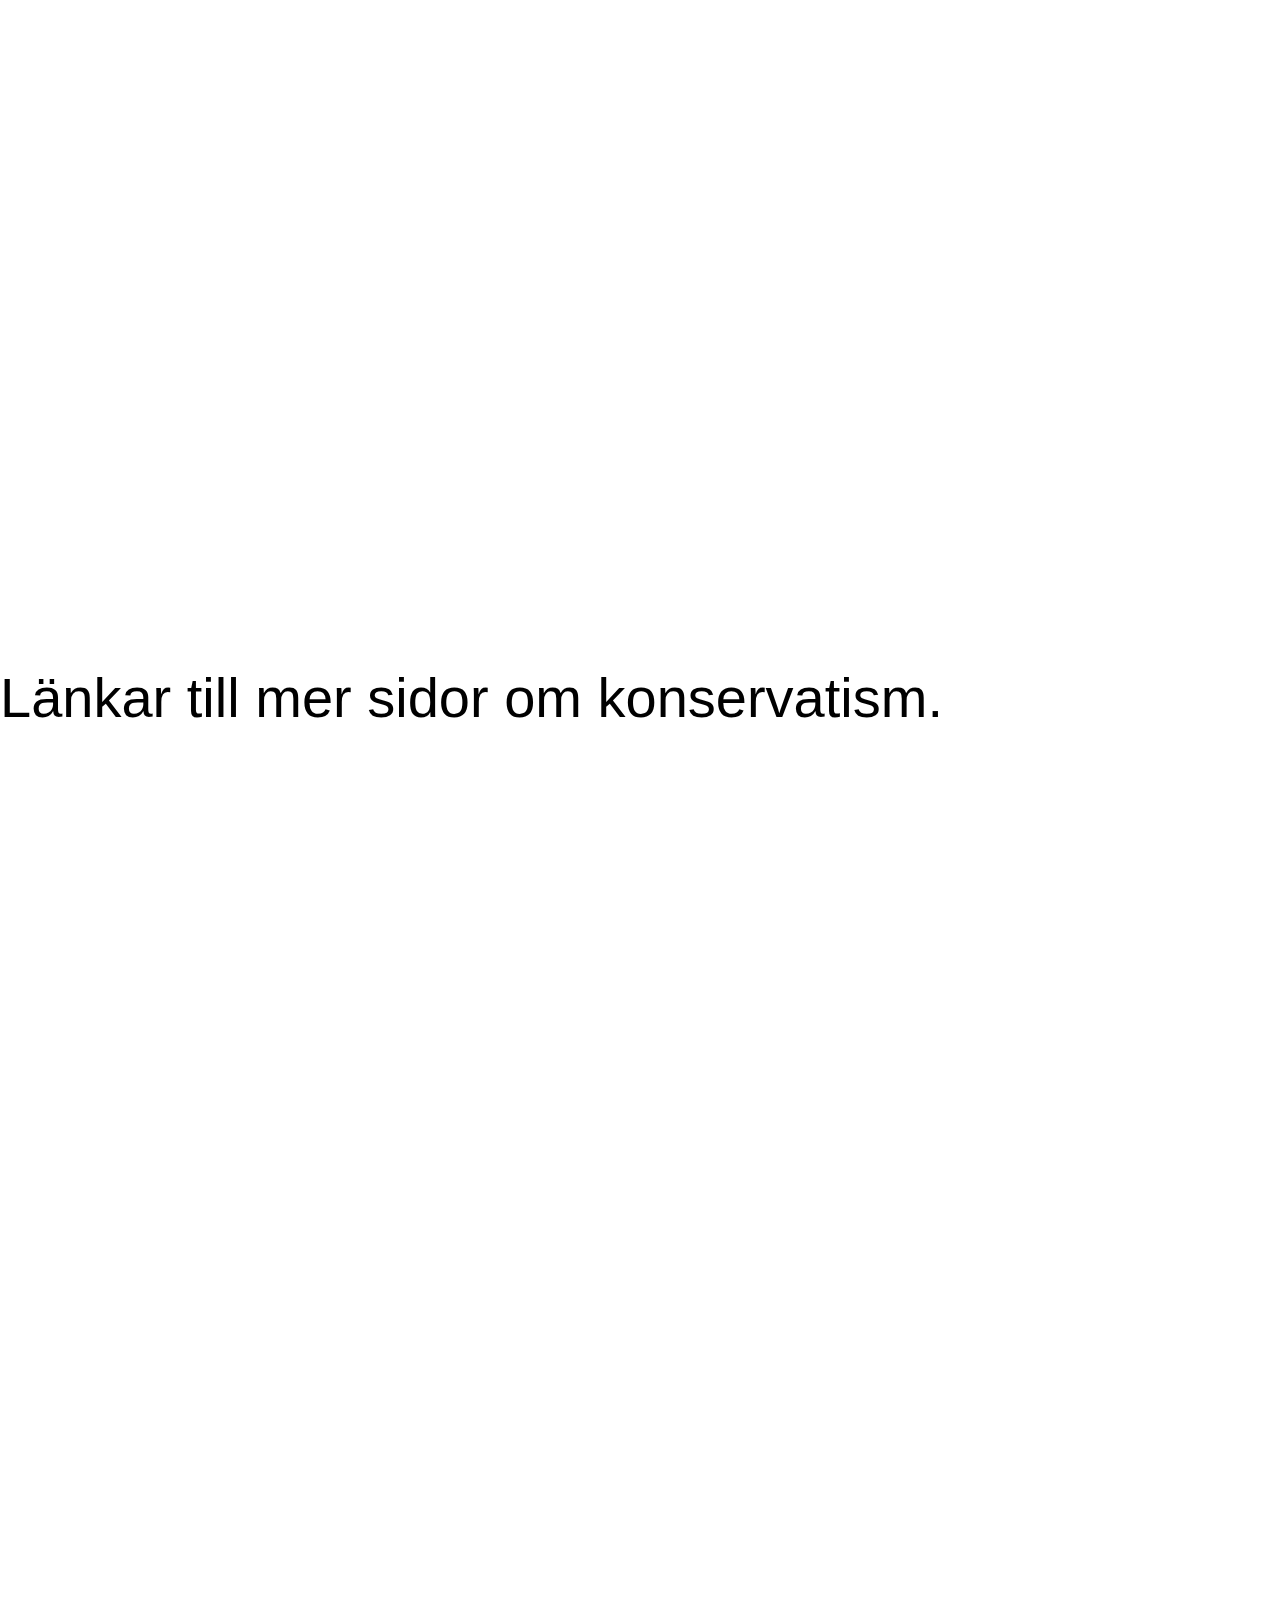
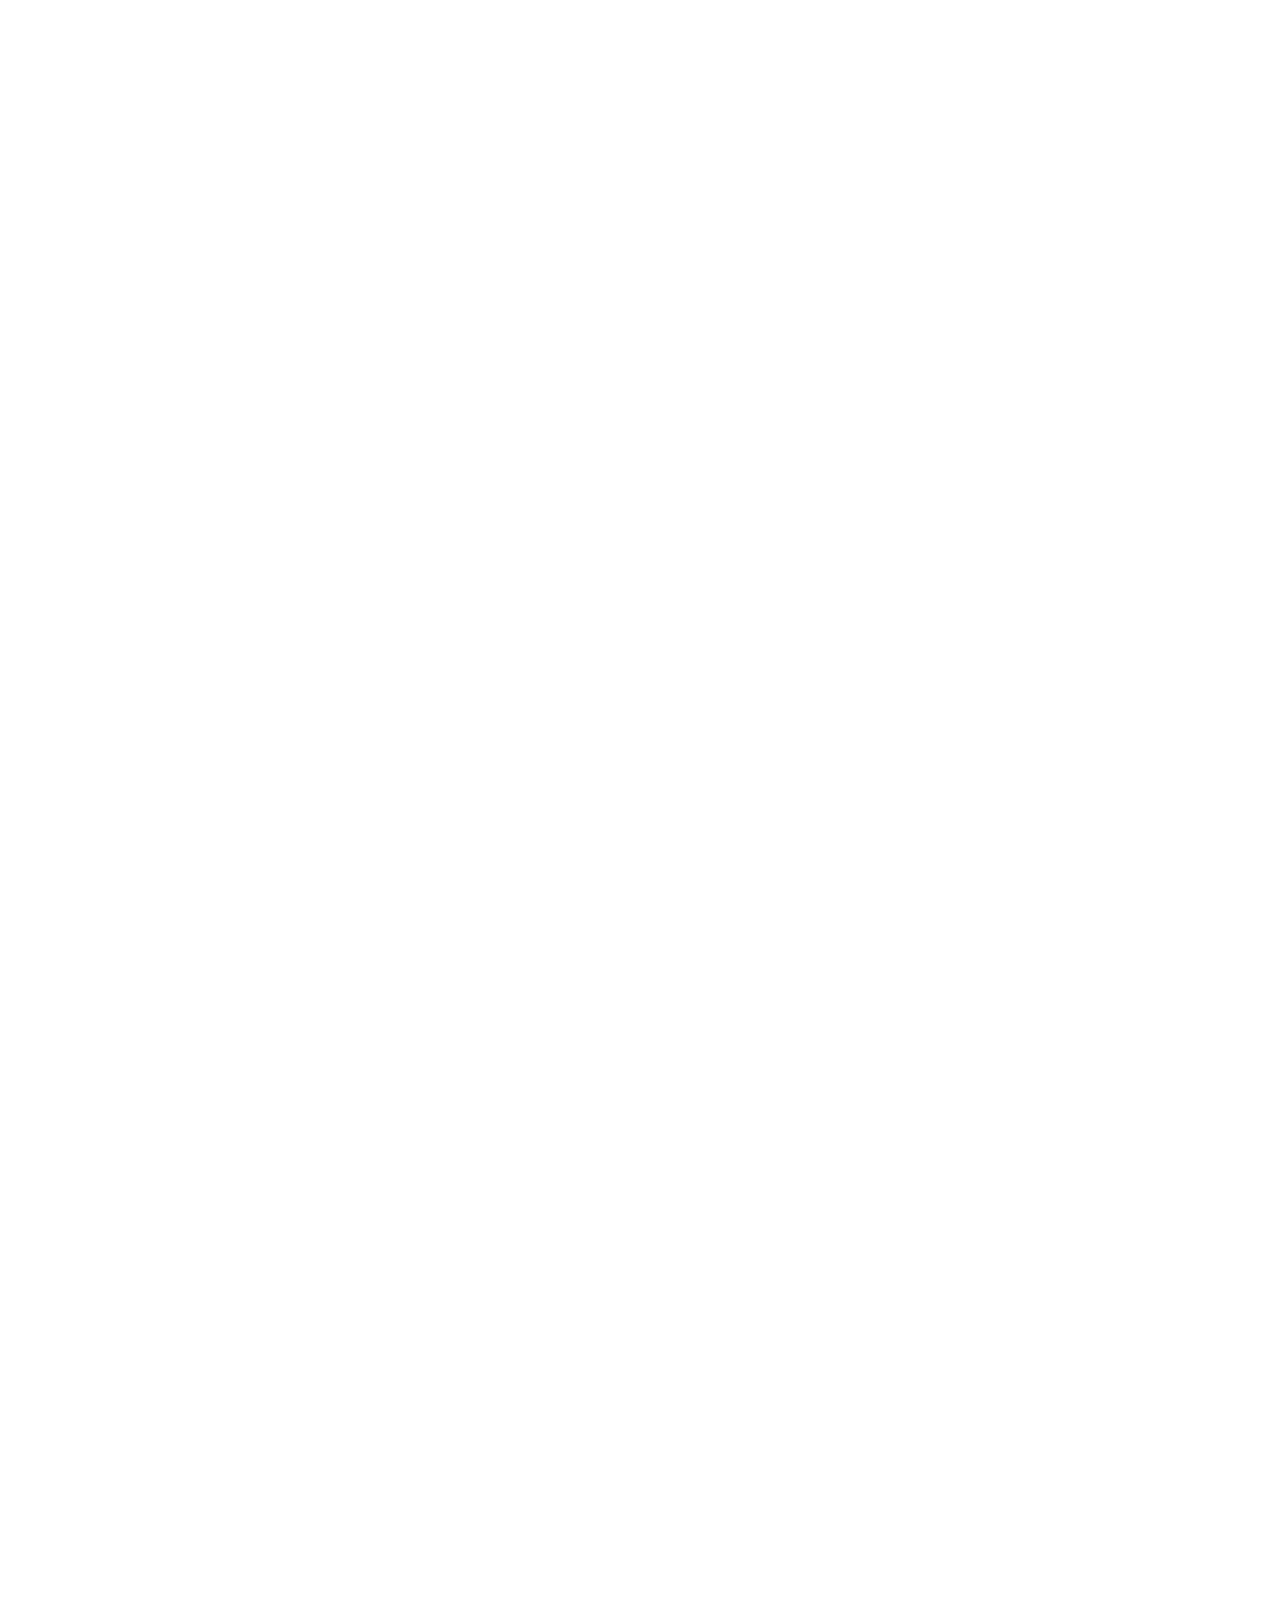
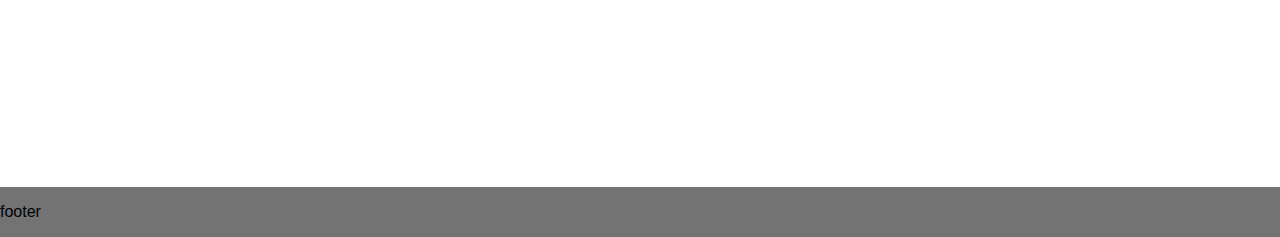
==== commit ef105d66: "Fortsatt omarbete av CSS koden." ====
--- a/index.html
+++ b/index.html
@@ -27,8 +27,8 @@
                 <div class="index_img">
                     <img src="bilder/history-in-hd-DhwKbmdlJa0-unsplash (2).jpg" alt="George W Bush talar">
                 </div>
-                    <p class="content_text">Lorem ipsum, dolor sit amet consectetur adipisicing elit. Architecto, dolores repellat tempore temporibus provident dignissimos aperiam veniam sint voluptatum amet quod velit, repudiandae quae culpa ea nemo sed, id iste 2qqlaboriosam! Obcaecati soluta placeat, quia eveniet sequi molestias natus impedit, sunt ratione a, consectetur minima quis velit. Necessitatibus, suscipit at! Odit vel soluta quo distinctio. Nihil dolorum atque recusandae fuga ex ducimus asperiores sapiente. Beatae eos consequatur libero tempora minus natus veritatis cupiditate saepe voluptatibus iusto maxime itaque, atque rem optio quis ea placeat quia iure commodi consectetur odio? Maiores perferendis architecto dolorem ullam magni, nesciunt consequatur deleniti provident eaque, quia suscipit, omnis soluta tempore odio rem deserunt ducimus? Maxime, beatae? Unde, quo itaque! Maxime fugiat, optio dicta expedita accusamus provident maiores facere aspernatur dolorum! Deserunt minus, laudantium id itaque magni non reprehenderit voluptates quibusdam a delectus in vel libero animi sapiente nihil, voluptate ipsa. Numquam ex libero doloribus nobis?</p>
-                <div class="content_link">
+                    <p class="index_text">Lorem ipsum, dolor sit amet consectetur adipisicing elit. Architecto, dolores repellat tempore temporibus provident dignissimos aperiam veniam sint voluptatum amet quod velit, repudiandae quae culpa ea nemo sed, id iste 2qqlaboriosam! Obcaecati soluta placeat, quia eveniet sequi molestias natus impedit, sunt ratione a, consectetur minima quis velit. Necessitatibus, suscipit at! Odit vel soluta quo distinctio. Nihil dolorum atque recusandae fuga ex ducimus asperiores sapiente. Beatae eos consequatur libero tempora minus natus veritatis cupiditate saepe voluptatibus iusto maxime itaque, atque rem optio quis ea placeat quia iure commodi consectetur odio? Maiores perferendis architecto dolorem ullam magni, nesciunt consequatur deleniti provident eaque, quia suscipit, omnis soluta tempore odio rem deserunt ducimus? Maxime, beatae? Unde, quo itaque! Maxime fugiat, optio dicta expedita accusamus provident maiores facere aspernatur dolorum! Deserunt minus, laudantium id itaque magni non reprehenderit voluptates quibusdam a delectus in vel libero animi sapiente nihil, voluptate ipsa. Numquam ex libero doloribus nobis?</p>
+                <div class="index_link">
                     <p>Länkar till mer sidor om konservatism.</p>
                 </div> 
             </div>
--- a/style.css
+++ b/style.css
@@ -61,11 +61,13 @@
 .body {
     display: grid;
     grid-template-columns: auto;
-    grid-template-rows: 300px auto 100px;
+    grid-template-rows: 300px 1fr 50px;
     grid-template-areas: 
     "h"
     "c"
     "f";
+    height: 100vh;
+    font-family: Arial, Helvetica, sans-serif;
 }
 
 /*HEADER*/
@@ -99,11 +101,74 @@
 .content_index {
     font-family: Arial, Helvetica, sans-serif;
     display: grid;
-    grid-template-columns: 650px 1fr;
-    grid-template-rows: 450px 1fr;
+    grid-template-columns: 1500px 1fr;
+    grid-template-rows: 950 1fr;
     grid-template-areas: 
     "ib it"
     "il it";
+}
+
+.index_img {
+    grid-area: ib;
+}
+
+.index_img img {
+    width: 1450px;
+    height: auto;
+}
+
+.index_text {
+    grid-area: it;
+    font-size: 350%;
+}
+
+.index_link {
+    grid-area: il;
+    font-size: 350%;
+}
+
+.history_content {
+    display: grid;
+    grid-template-columns: 800px 1fr;
+    grid-template-rows: repeat(2, 1fr);
+    grid-template-areas: 
+    "hb ht"
+    "hb ht";
+}
+
+.history_img {
+    grid-area: hb;    
+    display: grid;
+    grid-template-columns: auto;
+    grid-template-rows: repeat(2, 1fr);
+    grid-template-areas: 
+    "b1"
+    "b2";
+}
+
+.history_img img {
+    width: 700px;
+    height: auto;
+}
+
+.history_img figcaption {
+    font-size: 300%;
+}
+
+.img1 {
+    grid-area: b1;
+}
+
+.img2 {
+    grid-area: b2;
+}
+
+.history_text {
+    grid-area: ht;
+}
+
+.history_text p {
+    font-size: 350%;
 }
 
 .footer {
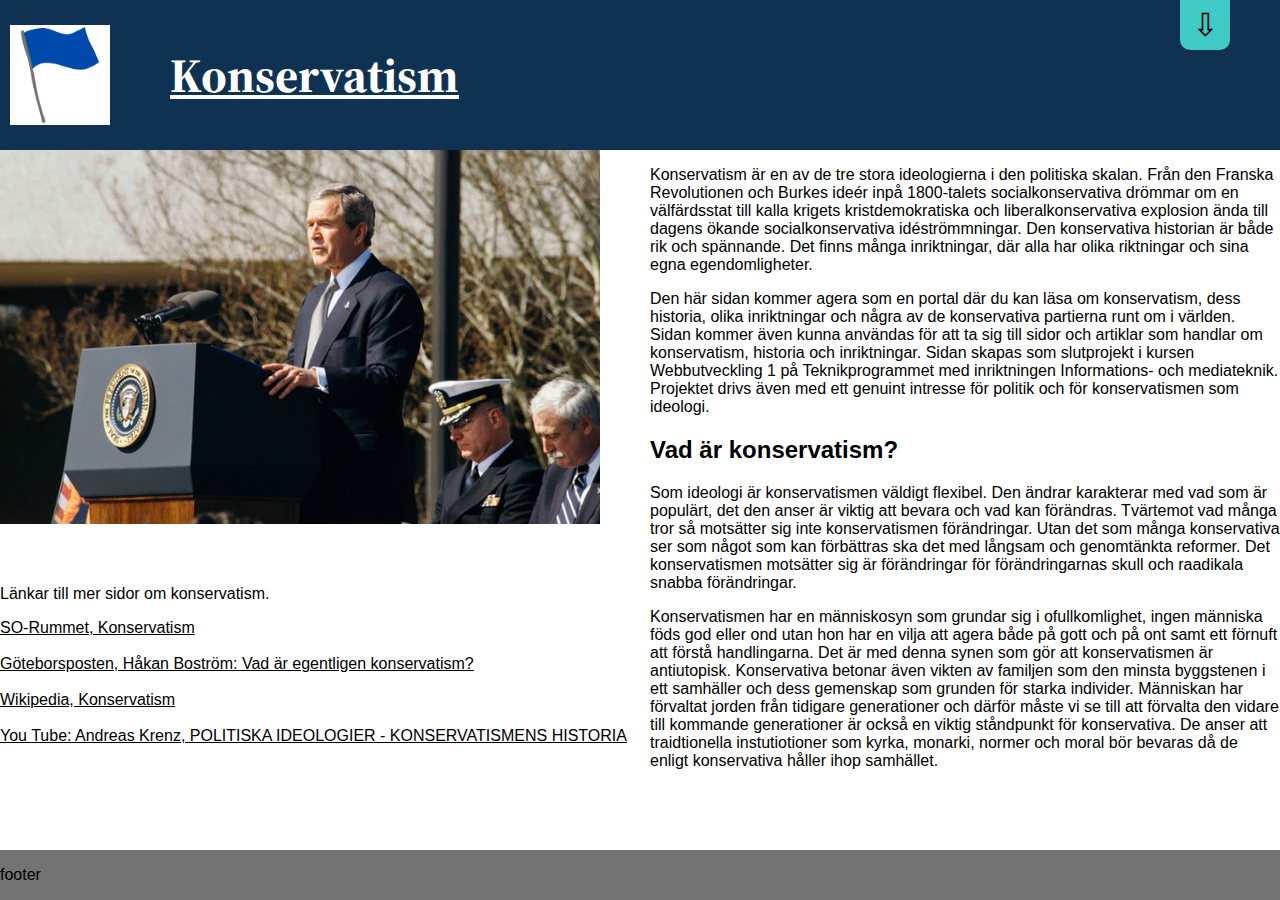
==== commit 555ec7b1: "Fakta samt lite tillfixning av CSS koden." ====
--- a/index.html
+++ b/index.html
@@ -16,7 +16,7 @@
             <a href="index.html">Hem</a>
             <a href="historia.html">Historia</a>
             <a href="inriktningar.html">Inriktningar</a>
-            <a href="">Partier</a>
+            <a href="partier.html">Partier</a>
         </nav>
         <header class = "header">
             <img src="bilder/logo-projekt.png" alt="blå flagga">
@@ -27,9 +27,26 @@
                 <div class="index_img">
                     <img src="bilder/history-in-hd-DhwKbmdlJa0-unsplash (2).jpg" alt="George W Bush talar">
                 </div>
-                    <p class="index_text">Lorem ipsum, dolor sit amet consectetur adipisicing elit. Architecto, dolores repellat tempore temporibus provident dignissimos aperiam veniam sint voluptatum amet quod velit, repudiandae quae culpa ea nemo sed, id iste 2qqlaboriosam! Obcaecati soluta placeat, quia eveniet sequi molestias natus impedit, sunt ratione a, consectetur minima quis velit. Necessitatibus, suscipit at! Odit vel soluta quo distinctio. Nihil dolorum atque recusandae fuga ex ducimus asperiores sapiente. Beatae eos consequatur libero tempora minus natus veritatis cupiditate saepe voluptatibus iusto maxime itaque, atque rem optio quis ea placeat quia iure commodi consectetur odio? Maiores perferendis architecto dolorem ullam magni, nesciunt consequatur deleniti provident eaque, quia suscipit, omnis soluta tempore odio rem deserunt ducimus? Maxime, beatae? Unde, quo itaque! Maxime fugiat, optio dicta expedita accusamus provident maiores facere aspernatur dolorum! Deserunt minus, laudantium id itaque magni non reprehenderit voluptates quibusdam a delectus in vel libero animi sapiente nihil, voluptate ipsa. Numquam ex libero doloribus nobis?</p>
+                <div class="index_text">
+                    <p>Konservatism är en av de tre stora ideologierna i den politiska skalan. Från den Franska Revolutionen och Burkes ideér inpå 1800-talets socialkonservativa drömmar om en välfärdsstat till kalla krigets kristdemokratiska och liberalkonservativa explosion ända till dagens ökande socialkonservativa idéströmmningar. Den konservativa historian är både rik och spännande. Det finns många inriktningar, där alla har olika riktningar och sina egna egendomligheter.</p>
+
+                    <p>Den här sidan kommer agera som en portal där du kan läsa om konservatism, dess historia, olika inriktningar och några av de konservativa partierna runt om i världen. Sidan kommer även kunna användas för att ta sig till sidor och artiklar som handlar om konservatism, historia och inriktningar. Sidan skapas som slutprojekt i kursen Webbutveckling 1 på Teknikprogrammet med inriktningen Informations- och mediateknik. Projektet drivs även med ett genuint intresse för politik och för konservatismen som ideologi.</p>
+
+                    <h2>Vad är konservatism?</h2>
+                    <p>Som ideologi är konservatismen väldigt flexibel. Den ändrar karakterar med vad som är populärt, det den anser är viktig att bevara och vad kan förändras. Tvärtemot vad många tror så motsätter sig inte konservatismen förändringar. Utan det som många konservativa ser som något som kan förbättras ska det med långsam och genomtänkta reformer. Det konservatismen motsätter sig är förändringar för förändringarnas skull och raadikala snabba förändringar.</p>
+
+                    <p>Konservatismen har en människosyn som grundar sig i ofullkomlighet, ingen människa föds god eller ond utan hon har en vilja att agera både på gott och på ont samt ett förnuft att förstå handlingarna. Det är med denna synen som gör att konservatismen är antiutopisk. Konservativa betonar även vikten av familjen som den minsta byggstenen i ett samhäller och dess gemenskap som grunden för starka individer. Människan har förvaltat jorden från tidigare generationer och därför måste vi se till att förvalta den vidare till kommande generationer är också en viktig ståndpunkt för konservativa. De anser att traidtionella instutiotioner som kyrka, monarki, normer och moral bör bevaras då de enligt konservativa håller ihop samhället.</p>
+                </div>
                 <div class="index_link">
                     <p>Länkar till mer sidor om konservatism.</p>
+                    <a href="https://www.so-rummet.se/kategorier/samhallskunskap/politiska-ideologier/konservatism">SO-Rummet, Konservatism</a>
+                    <br>
+                    <a href="https://www.gp.se/ledare/vad-%C3%A4r-egentligen-konservatism-1.41404616">Göteborsposten, Håkan Boström: Vad är egentligen konservatism?</a>
+                    <br>
+                    <a href="https://sv.wikipedia.org/wiki/Konservatism">Wikipedia, Konservatism</a>
+                    <br>
+                    <a href="https://www.youtube.com/watch?v=LDA8YDXpo6Y">You Tube: 
+                        Andreas Krenz, POLITISKA IDEOLOGIER - KONSERVATISMENS HISTORIA</a>
                 </div> 
             </div>
         </content>
--- a/style.css
+++ b/style.css
@@ -16,8 +16,6 @@
     right: 0;
     
     transition: .3s ease-in-out;
-    
-    box-shadow: 5px 0 5px rgba(50, 50, 50, .4);
 }
 
 .slide a {
@@ -35,7 +33,6 @@
     border-bottom-right-radius: 10px;
 
     cursor: pointer;
-    box-shadow: 5px 0 5px rgba(50, 50, 50, .4);
     
     display: block;
     height: 150px;
@@ -94,10 +91,12 @@
     margin: 10px;
 }
 
+/*GLOBAL CONTENT*/
 .content {
     grid-area: c;
 }
 
+/*INDEX*/
 .content_index {
     font-family: Arial, Helvetica, sans-serif;
     display: grid;
@@ -125,8 +124,16 @@
 .index_link {
     grid-area: il;
     font-size: 350%;
-}
-
+    display: flex;
+    flex-direction: column;
+}
+
+.index_link a {
+    color: black;
+    cursor: pointer;
+}
+
+/*HISTORIA*/
 .history_content {
     display: grid;
     grid-template-columns: 800px 1fr;
@@ -167,11 +174,1005 @@
     grid-area: ht;
 }
 
+.history_text h2 {
+    font-size: 350%;
+}
+
 .history_text p {
     font-size: 350%;
+}
+
+/*INRIKTNINGAR*/
+.inriktningar_content {
+    display: grid;
+    grid-template-columns: auto;
+    grid-template-rows: 150px 100px repeat(4, 1fr);
+    grid-template-areas: 
+    "il"
+    "ii"
+    "lk"
+    "sk"
+    "kk"
+    "fk";
+}
+
+.inriktningar a {
+    color: white;
+    font-family: 'Source Serif Pro', serif;    
+    font-size: 300%;
+}
+
+.inriktningar_info {
+    grid-area: ii;
+    font-size: 350%;
+}
+
+.inriktningar_lk {
+    grid-area: lk;
+    font-size: 350%;
+}
+
+
+.inriktningar_sk {
+    grid-area: sk;
+    font-size: 350%;
+}
+
+.inriktningar_kk {
+    grid-area: kk;
+    font-size: 350%;
+}
+
+.inriktningar_fk {
+    grid-area: fk;
+    font-size: 350%;
+}
+
+.inriktningar_lk a {
+    color: black;
+}
+
+.inriktningar_sk a {
+    color: black;
+}
+
+.inriktningar_fk a {
+    color: black;
+}
+
+.inriktningar_kk a {
+    color: black;
+}
+
+/*FÖRDJUPNING I INRIKTNINGAR*/
+.fördjupning_inriktningar_content {
+    display: grid;
+    grid-template-columns: 1750px 1fr;
+    grid-template-rows: 150px repeat(2, 1fr);
+    grid-template-areas:
+    "il il" 
+    "fb ft1"
+    "ft2 ft2";
+}
+
+.inriktningar {
+    grid-area: il;
+    background-color: orange;
+    font-size: larger;
+    display: flex;
+    justify-content: space-between;
+    align-items: center;
+    padding: 10px;
+    column-span: 1 / -1;
+}
+
+.fördjupning_inriktningar_img {
+    grid-area: fb;
+}
+
+.fördjupning_inriktningar_img img {
+    width: 1712px;
+    height: auto;
+}
+
+.fördjupning_inriktningar_img a {
+    color: black;
+}
+
+.fördjupning_inriktningar_img figcaption {
+    font-size: 250%;
+}
+
+.fördjupning_inriktningar_text1 {
+    grid-area: ft1;
+    font-size: 350%;
+    padding: 10px;
+}
+
+.fördjupning_inriktningar_text2 {
+    grid-area: ft2;
+    font-size: 350%;
+    column-span: 1 / -1;
+    padding: 10px;
+}
+
+/*PARTIER*/
+.partier_content {
+    display: grid;
+    grid-template-columns: auto;
+    grid-template-rows: repeat(12, 1fr);
+    grid-template-areas: 
+    "M"
+    "KD"
+    "SD"
+    "CDU"
+    "CSU"
+    "Tories"
+    "LR"
+    "ÖVP"
+    "PP"
+    "GOP"
+    "Fidesz"
+    "PiS";
+}
+
+.M {
+    grid-area: M;
+    font-size: 350%;
+    padding: 5px;
+}
+
+.M h2 {
+    background-color: #8ed8f8;
+    color: white;
+}
+
+.KD {
+    grid-area: KD;
+    font-size: 350%;
+    padding: 5px;
+}
+
+.KD h2 {
+    background-color: #005f9c;
+    color: white;
+}
+
+.SD {
+    grid-area: SD;
+    font-size: 350%;
+    padding: 5px;
+}
+
+.SD h2 {
+    background-color: #ffdf00;
+    color: white;
+}
+
+.CDU {
+    grid-area: CDU;
+    font-size: 350%;
+    padding: 5px;
+}
+
+.CDU h2 {
+    background-color: #ed1c24;
+    color: white;
+}
+
+.CSU {
+    grid-area: CSU;
+    font-size: 350%;
+    padding: 5px;
+}
+
+.CSU h2 {
+    background-color: #008ac5;
+    color: white;
+}
+
+.Tories {
+    grid-area: Tories;
+    font-size: 350%;
+    padding: 5px;
+}
+
+.Tories h2 {
+    background-color: #1aa0e0;
+    color: white;
+}
+
+.LR {
+    grid-area: LR;
+    font-size: 350%;
+    padding: 5px;
+}
+
+.LR h2 {
+    background-color: #202f55;
+    color: white;
+}
+
+.ÖVP {
+    grid-area: ÖVP;
+    font-size: 350%;
+    padding: 5px;
+}
+
+.ÖVP h2 {
+    background-color: #61c3d0;
+    color: white;
+}
+
+.PP {
+    grid-area: PP;
+    font-size: 350%;
+    padding: 5px;
+}
+
+.PP h2 {
+    background-color: #0056a3;
+    color: white;
+}
+
+.GOP {
+    grid-area: GOP;
+    font-size: 350%;
+    padding: 5px;
+}
+
+.GOP h2 {
+    background-color: #e81b23;
+    color: white;
+}
+
+.Fidesz {
+    grid-area: Fidesz;
+    font-size: 350%;
+    padding: 5px;
+}
+
+.Fidesz h2 {
+    background-color: #ff6a00;
+    color: white;
+}
+
+.PiS {
+    grid-area: PiS;
+    font-size: 350%;
+    padding: 5px;
+}
+
+.PiS h2 {
+    background-color: #012b7f;
+    color: white;
 }
 
 .footer {
     grid-area: f;
     background-color: #737373;
+}
+
+/*UPPLÖSNING 2K*/
+@media screen and (max-width: 2560px) {
+    .slide a {
+        font-size: 300%;
+    }
+
+    .content_index {
+        display: grid;
+        grid-template-columns: 1050px 1fr;
+        grid-template-rows: 635 1fr;
+    }
+
+    .index_img img {
+        width: 1000px;
+        height: auto;
+    }
+
+    .index_text {
+        font-size: 300%;
+    }
+    
+    .index_link {
+        font-size: 300%;
+    }
+
+    .history_img figcaption {
+        font-size: 250%;
+    }
+
+    .history_text h2 {
+        font-size: 300%;
+    }
+
+    .history_text p {
+        font-size: 300%;
+    }
+
+    .inriktningar a {   
+        font-size: 250%;
+    }
+
+    .inriktningar_info {
+        font-size: 300%;
+    }
+    
+    .inriktningar_lk {
+        font-size: 300%;
+    }
+    
+    .inriktningar_sk {
+        font-size: 300%;
+    }
+    
+    .inriktningar_kk {
+        font-size: 300%;
+    }
+    
+    .inriktningar_fk {
+        font-size: 300%;
+    }
+
+    .fördjupning_inriktningar_content {
+        grid-template-columns: 1050px 1fr;
+    }
+
+    .fördjupning_inriktningar_img img {
+        width: 1000px;
+        height: auto;
+    }
+
+    .fördjupning_inriktningar_img figcaption {
+        font-size: 200%;
+    }
+    
+    .fördjupning_inriktningar_text1 {
+        font-size: 300%;
+    }
+    
+    .fördjupning_inriktningar_text2 {
+        font-size: 300%;
+    }
+
+    .M {
+        font-size: 300%;
+    }
+    .KD {
+        font-size: 300%;
+    }
+
+    .SD {
+        font-size: 300%;
+    }
+
+    .CDU {
+        font-size: 300%;
+    }
+
+    .CSU {
+        font-size: 300%;
+    }
+
+    .Tories {
+        font-size: 300%;
+    }
+
+    .LR {
+        font-size: 300%;
+    }
+
+    .ÖVP {
+        font-size: 300%;
+    }
+
+    .PP {
+        font-size: 300%;
+    }
+
+    .GOP {
+        font-size: 300%;
+    }
+    
+    .Fidesz {
+        font-size: 300%;
+    }
+
+    .PiS {
+        font-size: 300%;
+    }
+}
+
+/*UPPLÖSNING 1080p*/
+@media screen and (max-width: 1920px) {
+    .body {
+        grid-template-rows: 150px 1fr 50px;
+    }
+
+    .slide {
+        width: 450px;
+        height: 150px;
+        position: relative;
+        
+        position: fixed;
+        top: -150px;
+        right: 0;
+    }
+
+    .slide a {
+        font-size: 175%;
+    }
+    
+    .slide span {
+        display: block;
+        height: 50px;
+        width: 50px;
+        font-size: 200%;
+        
+        position: absolute;
+        right: 50px;
+        top: 150px;
+
+        display: flex;
+        justify-content: center;
+    }
+    
+    .open {
+        top: 0;
+    }
+
+    .header img {
+        width: 100px;
+        height: auto;
+        margin: 10px;
+    }
+
+    .header a {
+        font-size: 200%;
+    }
+
+    .content_index {
+        display: grid;
+        grid-template-columns: 550px 1fr;
+        grid-template-rows: 480 1fr;
+    }
+
+    .index_img img {
+        width: 500px;
+        height: auto;
+    }
+
+    .index_text {
+        font-size: 150%;
+    }
+    
+    .index_link {
+        font-size: 150%;
+    }
+
+    .history_content {
+        display: grid;
+        grid-template-columns: 450px 1fr;
+    }
+
+    .history_img img {
+        width: 400px;
+        height: auto;
+    }
+
+    .history_img figcaption {
+        font-size: 75%;
+    }
+
+    .history_text h2 {
+        font-size: 150%;
+    }
+
+    .history_text p {
+        font-size: 150%;
+    }
+
+    .inriktningar_content {
+        grid-template-rows: 100px 100px repeat(4, 1fr);
+    }
+
+    .fördjupning_inriktningar_content {
+        grid-template-rows: 100px repeat(2, 1fr);
+        grid-template-columns: 350px 1fr;
+    }
+
+    .fördjupning_inriktningar_img img {
+        width: 300px;
+        height: auto;
+    }
+
+    .inriktningar a {   
+        font-size: 150%;
+    }
+
+    .inriktningar_info {
+        font-size: 150%;
+    }
+    
+    .inriktningar_lk {
+        font-size: 150%;
+    }
+    
+    .inriktningar_sk {
+        font-size: 150%;
+    }
+    
+    .inriktningar_kk {
+        font-size: 150%;
+    }
+    
+    .inriktningar_fk {
+        font-size: 150%;
+    }
+
+    .fördjupning_inriktningar_img figcaption {
+        font-size: 75%;
+    }
+    
+    .fördjupning_inriktningar_text1 {
+        font-size: 150%;
+    }
+    
+    .fördjupning_inriktningar_text2 {
+        font-size: 150%;
+    }
+
+    .M {
+        font-size: 150%;
+    }
+    .KD {
+        font-size: 150%;
+    }
+
+    .SD {
+        font-size: 150%;
+    }
+
+    .CDU {
+        font-size: 150%;
+    }
+
+    .CSU {
+        font-size: 150%;
+    }
+
+    .Tories {
+        font-size: 150%;
+    }
+
+    .LR {
+        font-size: 150%;
+    }
+
+    .ÖVP {
+        font-size: 150%;
+    }
+
+    .PP {
+        font-size: 150%;
+    }
+
+    .GOP {
+        font-size: 150%;
+    }
+    
+    .Fidesz {
+        font-size: 150%;
+    }
+
+    .PiS {
+        font-size: 150%;
+    }
+}
+
+/*UPPLÖSNING 720p*/
+@media screen and (max-width: 1280px) {
+    .body {
+        grid-template-rows: 150px 1fr 50px;
+    }
+
+    .slide {
+        width: 450px;
+        height: 150px;
+        position: relative;
+        
+        position: fixed;
+        top: -150px;
+        right: 0;
+    }
+
+    .slide a {
+        font-size: 175%;
+    }
+    
+    .slide span {
+        display: block;
+        height: 50px;
+        width: 50px;
+        font-size: 200%;
+        
+        position: absolute;
+        right: 50px;
+        top: 150px;
+
+        display: flex;
+        justify-content: center;
+    }
+    
+    .open {
+        top: 0;
+    }
+
+    .header img {
+        width: 100px;
+        height: auto;
+        margin: 10px;
+    }
+
+    .header a {
+        font-size: 150%;
+    }
+
+    .content_index {
+        display: grid;
+        grid-template-columns: 650px 1fr;
+        grid-template-rows: 480 1fr;
+    }
+
+    .index_img img {
+        width: 600px;
+        height: auto;
+    }
+
+    .index_text {
+        font-size: 100%;
+    }
+    
+    .index_link {
+        font-size: 100%;
+    }
+
+    .history_img img {
+        width: 300px;
+        height: auto;
+    }
+
+    .history_img figcaption {
+        font-size: 100%;
+    }
+
+    .history_text h2 {
+        font-size: 100%;
+    }
+
+    .history_text p {
+        font-size: 100%;
+    }
+
+    .inriktningar_content {
+        grid-template-rows: repeat(2, 50px) repeat(4, 1fr);
+    }
+
+    .inriktningar a {   
+        font-size: 100%;
+    }
+
+    .inriktningar_info {
+        font-size: 100%;
+    }
+    
+    .inriktningar_lk {
+        font-size: 100%;
+    }
+    
+    .inriktningar_sk {
+        font-size: 100%;
+    }
+    
+    .inriktningar_kk {
+        font-size: 100%;
+    }
+    
+    .inriktningar_fk {
+        font-size: 100%;
+    }
+
+    .fördjupning_inriktningar_content {
+        grid-template-columns: 850px 1fr;
+    }
+
+    .fördjupning_inriktningar_img img {
+        width: 800px;
+        height: auto;
+    }
+
+    .fördjupning_inriktningar_img figcaption {
+        font-size: 100%;
+    }
+    
+    .fördjupning_inriktningar_text1 {
+        font-size: 100%;
+    }
+    
+    .fördjupning_inriktningar_text2 {
+        font-size: 100%;
+    }
+
+    .M {
+        font-size: 100%;
+    }
+    .KD {
+        font-size: 100%;
+    }
+
+    .SD {
+        font-size: 100%;
+    }
+
+    .CDU {
+        font-size: 100%;
+    }
+
+    .CSU {
+        font-size: 100%;
+    }
+
+    .Tories {
+        font-size: 100%;
+    }
+
+    .LR {
+        font-size: 100%;
+    }
+
+    .ÖVP {
+        font-size: 100%;
+    }
+
+    .PP {
+        font-size: 100%;
+    }
+
+    .GOP {
+        font-size: 100%;
+    }
+    
+    .Fidesz {
+        font-size: 100%;
+    }
+
+    .PiS {
+        font-size: 100%;
+    }
+}
+
+/*UPPLÖSNING SURFPLATTA*/
+@media screen and (max-width: 1100px) {
+    .body {
+        grid-template-rows: 100px 1fr 50px;
+    }
+
+    .slide {
+        background-color: #40cac5;
+        width: 200px;
+        height: 100px;
+        position: relative;
+        
+        position: fixed;
+        top: -100px;
+        right: 0;
+        
+        transition: .3s ease-in-out;
+    }
+
+    .slide a {
+        font-size: 100%;
+    }
+    
+    .slide span {
+        display: block;
+        height: 50px;
+        width: 50px;
+        font-size: 200%;
+        
+        position: absolute;
+        right: 50px;
+        top: 100px;
+
+        display: flex;
+        justify-content: center;
+    }
+    
+    .open {
+        top: 0;
+    }
+
+    .header img {
+        width: 75px;
+        height: auto;
+        margin: 10px;
+    }
+
+    .header a {
+        font-size: 100%;
+    }
+
+    .content_index {
+        grid-template-columns: 450px 1fr;
+        grid-template-rows: auto 1fr;
+    }
+    
+    .index_img img {
+        width: 400px;
+        height: auto;
+    }
+    
+    .history_content {
+        grid-template-columns: 400px 1fr;
+    }
+
+    .inriktningar_content {
+        grid-template-rows: 50px 50px repeat(4, 1fr);
+    }
+
+    .fördjupning_inriktningar_content {
+        grid-template-columns: 450px 1fr;
+        grid-template-rows: 50px repeat(2, 1fr);
+    }
+
+    .fördjupning_inriktningar_img img {
+        width: 400px;
+        height: auto;
+    }
+}
+
+/*UPPLÖSNING MOBIL STOR*/
+@media screen and (max-width: 600px) {
+    .slide {
+        background-color: #40cac5;
+        width: 100px;
+        height: 100px;
+        position: relative;
+        
+        position: fixed;
+        top: -100px;
+        right: 0;
+        
+        transition: .3s ease-in-out;
+    }
+
+    .slide a {
+        font-size: 100%;
+    }
+    
+    .slide span {
+        display: block;
+        height: 25px;
+        width: 25px;
+        font-size: 100%;
+        
+        position: absolute;
+        right: 50px;
+        top: 100px;
+
+        display: flex;
+        justify-content: center;
+    }
+    
+    .open {
+        top: 0;
+    }
+    
+    .header a {
+        font-size: 50%;
+    }
+    .content_index {
+        grid-template-columns: auto;
+        grid-template-rows: 270px repeat(2, 1fr);
+        grid-template-areas: 
+        "ib"
+        "it"
+        "il";
+    }
+
+    
+    .content_index {
+        grid-template-columns: auto;
+        grid-template-rows: auto 1fr;
+    }
+    
+    .index_img img {
+        width: 400px;
+        height: auto;
+    }
+
+    .history_content {
+        display: grid;
+        grid-template-columns: auto;
+        grid-template-rows: 285px 1fr;
+        grid-template-areas: 
+        "hb"
+        "ht";
+    }
+    
+    .history_img {
+        grid-area: hb;    
+        display: grid;
+        grid-template-columns: repeat(2, 1fr);
+        grid-template-rows: auto;
+        grid-template-areas: 
+        "b1 b2";
+    }
+
+    .history_img img {
+        width: 140px;
+        height: auto;
+    }
+
+    .fördjupning_inriktningar_img figcaption {
+        font-size: 50%;
+    }
+    
+    .img1 {
+        grid-area: b1;
+    }
+    
+    .img2 {
+        grid-area: b2;
+    }
+    
+    .history_text {
+        grid-area: ht;
+    }
+
+    .inriktningar_content {
+        grid-template-rows: 100px 100px repeat(4, 1fr);
+    }
+
+    .inriktningar {
+    display: flex;
+    flex-wrap: wrap;
+    font-size: 90%;
+    }
+
+    .fördjupning_inriktningar_content {
+        grid-template-columns: auto;
+        grid-template-rows: 100px repeat(3, 1fr);
+        grid-template-areas:
+        "il" 
+        "fb" 
+        "ft1"
+        "ft2";
+    }
+
+    .fördjupning_inriktningar_img img {
+        width: 300px;
+        height: auto;
+    }
+
+    figcaption {
+        font-size: 50%
+    }
+}
+
+/*UPPLÖSNING MOBIL LITEN*/
+@media screen and (max-width: 400px) {
+    .index_img img {
+        width: 250px;
+        height: auto;
+    }
+
+    .history_img img {
+        width: 100px;
+        height: auto;
+    }
+    
+    figcaption {
+        font-size: 50%
+    }
 }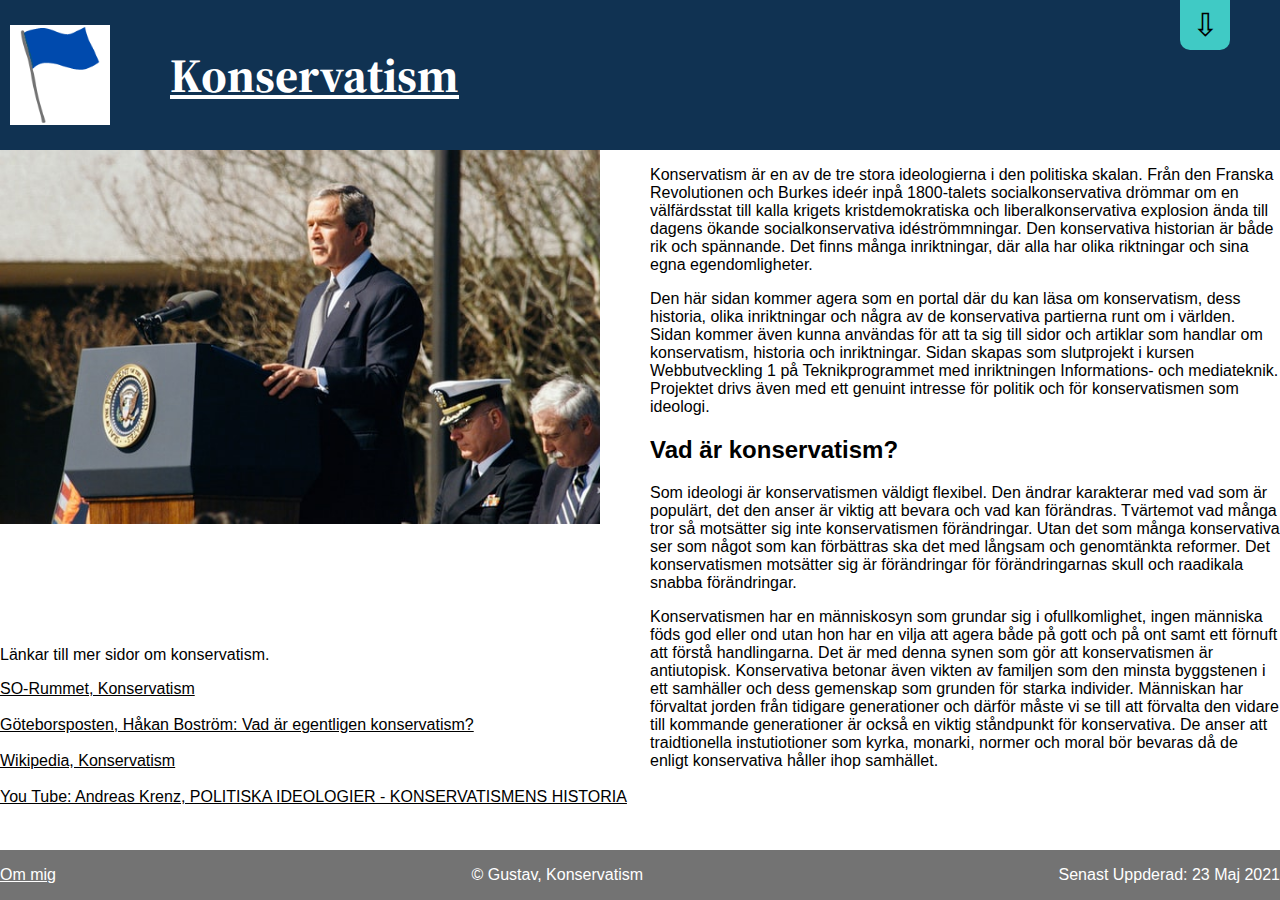
==== commit fd0f8a54: "INLÄMNING" ====
--- a/index.html
+++ b/index.html
@@ -22,10 +22,10 @@
             <img src="bilder/logo-projekt.png" alt="blå flagga">
             <a href="index.html"><h1>Konservatism</h1></a>
         </header>
-        <content class = "content">
+        <div class = "content">
             <div class="content_index">
                 <div class="index_img">
-                    <img src="bilder/history-in-hd-DhwKbmdlJa0-unsplash (2).jpg" alt="George W Bush talar">
+                    <img src="bilder/GWB.jpg" alt="George W Bush talar">
                 </div>
                 <div class="index_text">
                     <p>Konservatism är en av de tre stora ideologierna i den politiska skalan. Från den Franska Revolutionen och Burkes ideér inpå 1800-talets socialkonservativa drömmar om en välfärdsstat till kalla krigets kristdemokratiska och liberalkonservativa explosion ända till dagens ökande socialkonservativa idéströmmningar. Den konservativa historian är både rik och spännande. Det finns många inriktningar, där alla har olika riktningar och sina egna egendomligheter.</p>
@@ -49,9 +49,11 @@
                         Andreas Krenz, POLITISKA IDEOLOGIER - KONSERVATISMENS HISTORIA</a>
                 </div> 
             </div>
-        </content>
+        </div>
         <div class="footer">
-            <p>footer</p>
+            <a href="om.html">Om mig</a>
+            <p>&copy; Gustav, Konservatism</p>
+            <p>Senast Uppderad: 23 Maj 2021</p>
         </div>
     </div>
     <script src="nav.js"></script>
--- a/style.css
+++ b/style.css
@@ -101,7 +101,7 @@
     font-family: Arial, Helvetica, sans-serif;
     display: grid;
     grid-template-columns: 1500px 1fr;
-    grid-template-rows: 950 1fr;
+    grid-template-rows: 950px 1fr;
     grid-template-areas: 
     "ib it"
     "il it";
@@ -248,7 +248,7 @@
 .fördjupning_inriktningar_content {
     display: grid;
     grid-template-columns: 1750px 1fr;
-    grid-template-rows: 150px repeat(2, 1fr);
+    grid-template-rows: 150px 1fr auto;
     grid-template-areas:
     "il il" 
     "fb ft1"
@@ -263,7 +263,6 @@
     justify-content: space-between;
     align-items: center;
     padding: 10px;
-    column-span: 1 / -1;
 }
 
 .fördjupning_inriktningar_img {
@@ -292,8 +291,11 @@
 .fördjupning_inriktningar_text2 {
     grid-area: ft2;
     font-size: 350%;
-    column-span: 1 / -1;
     padding: 10px;
+}
+
+.fördjupning_inriktningar_text2 ol {
+    margin: 10px;
 }
 
 /*PARTIER*/
@@ -451,6 +453,18 @@
 .footer {
     grid-area: f;
     background-color: #737373;
+    color: white;
+    display: flex;
+    justify-content: space-between;
+    align-items: center;
+}
+
+.footer a{
+    color: white;
+}
+
+.Om {
+    font-size: 350%;
 }
 
 /*UPPLÖSNING 2K*/
@@ -462,7 +476,7 @@
     .content_index {
         display: grid;
         grid-template-columns: 1050px 1fr;
-        grid-template-rows: 635 1fr;
+        grid-template-rows: 635px 1fr;
     }
 
     .index_img img {
@@ -581,6 +595,11 @@
     .PiS {
         font-size: 300%;
     }
+
+    .Om {
+        font-size: 300%;
+    }
+    
 }
 
 /*UPPLÖSNING 1080p*/
@@ -634,7 +653,7 @@
     .content_index {
         display: grid;
         grid-template-columns: 550px 1fr;
-        grid-template-rows: 480 1fr;
+        grid-template-rows: 480px 1fr;
     }
 
     .index_img img {
@@ -677,7 +696,7 @@
     }
 
     .fördjupning_inriktningar_content {
-        grid-template-rows: 100px repeat(2, 1fr);
+        grid-template-rows: 100px repeat(2, auto);
         grid-template-columns: 350px 1fr;
     }
 
@@ -768,6 +787,11 @@
     .PiS {
         font-size: 150%;
     }
+
+    .Om {
+        font-size: 150%;
+    }
+    
 }
 
 /*UPPLÖSNING 720p*/
@@ -821,7 +845,7 @@
     .content_index {
         display: grid;
         grid-template-columns: 650px 1fr;
-        grid-template-rows: 480 1fr;
+        grid-template-rows: 480px 1fr;
     }
 
     .index_img img {
@@ -883,11 +907,11 @@
     }
 
     .fördjupning_inriktningar_content {
-        grid-template-columns: 850px 1fr;
+        grid-template-columns: 450px 1fr;
     }
 
     .fördjupning_inriktningar_img img {
-        width: 800px;
+        width: 400px;
         height: auto;
     }
 
@@ -947,6 +971,10 @@
     }
 
     .PiS {
+        font-size: 100%;
+    }
+
+    .Om {
         font-size: 100%;
     }
 }
@@ -1142,7 +1170,7 @@
 
     .fördjupning_inriktningar_content {
         grid-template-columns: auto;
-        grid-template-rows: 100px repeat(3, 1fr);
+        grid-template-rows: 100px repeat(3, auto);
         grid-template-areas:
         "il" 
         "fb" 
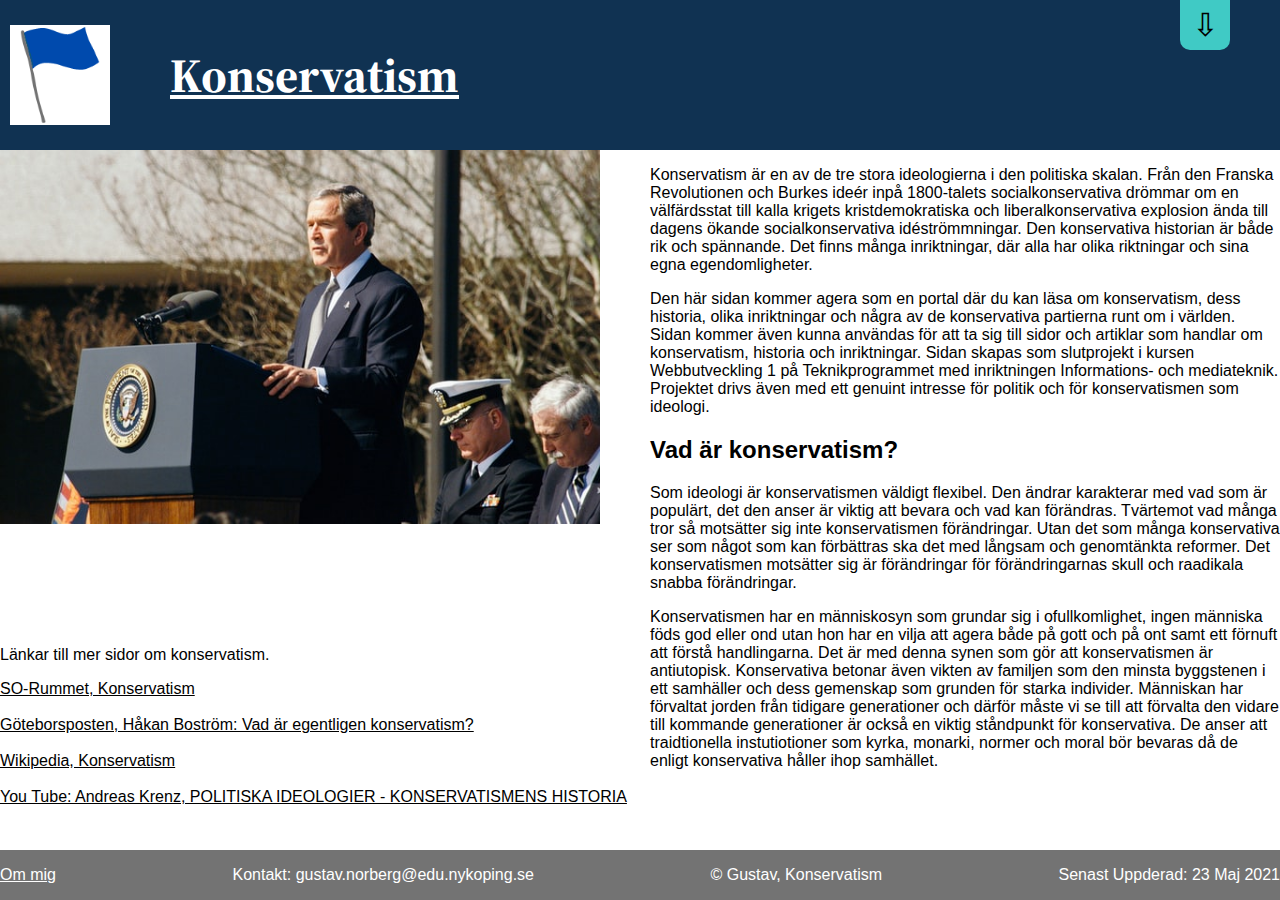
==== commit b42d0439: "kontakt" ====
--- a/index.html
+++ b/index.html
@@ -52,6 +52,7 @@
         </div>
         <div class="footer">
             <a href="om.html">Om mig</a>
+            <p>Kontakt: gustav.norberg@edu.nykoping.se</p>
             <p>&copy; Gustav, Konservatism</p>
             <p>Senast Uppderad: 23 Maj 2021</p>
         </div>
